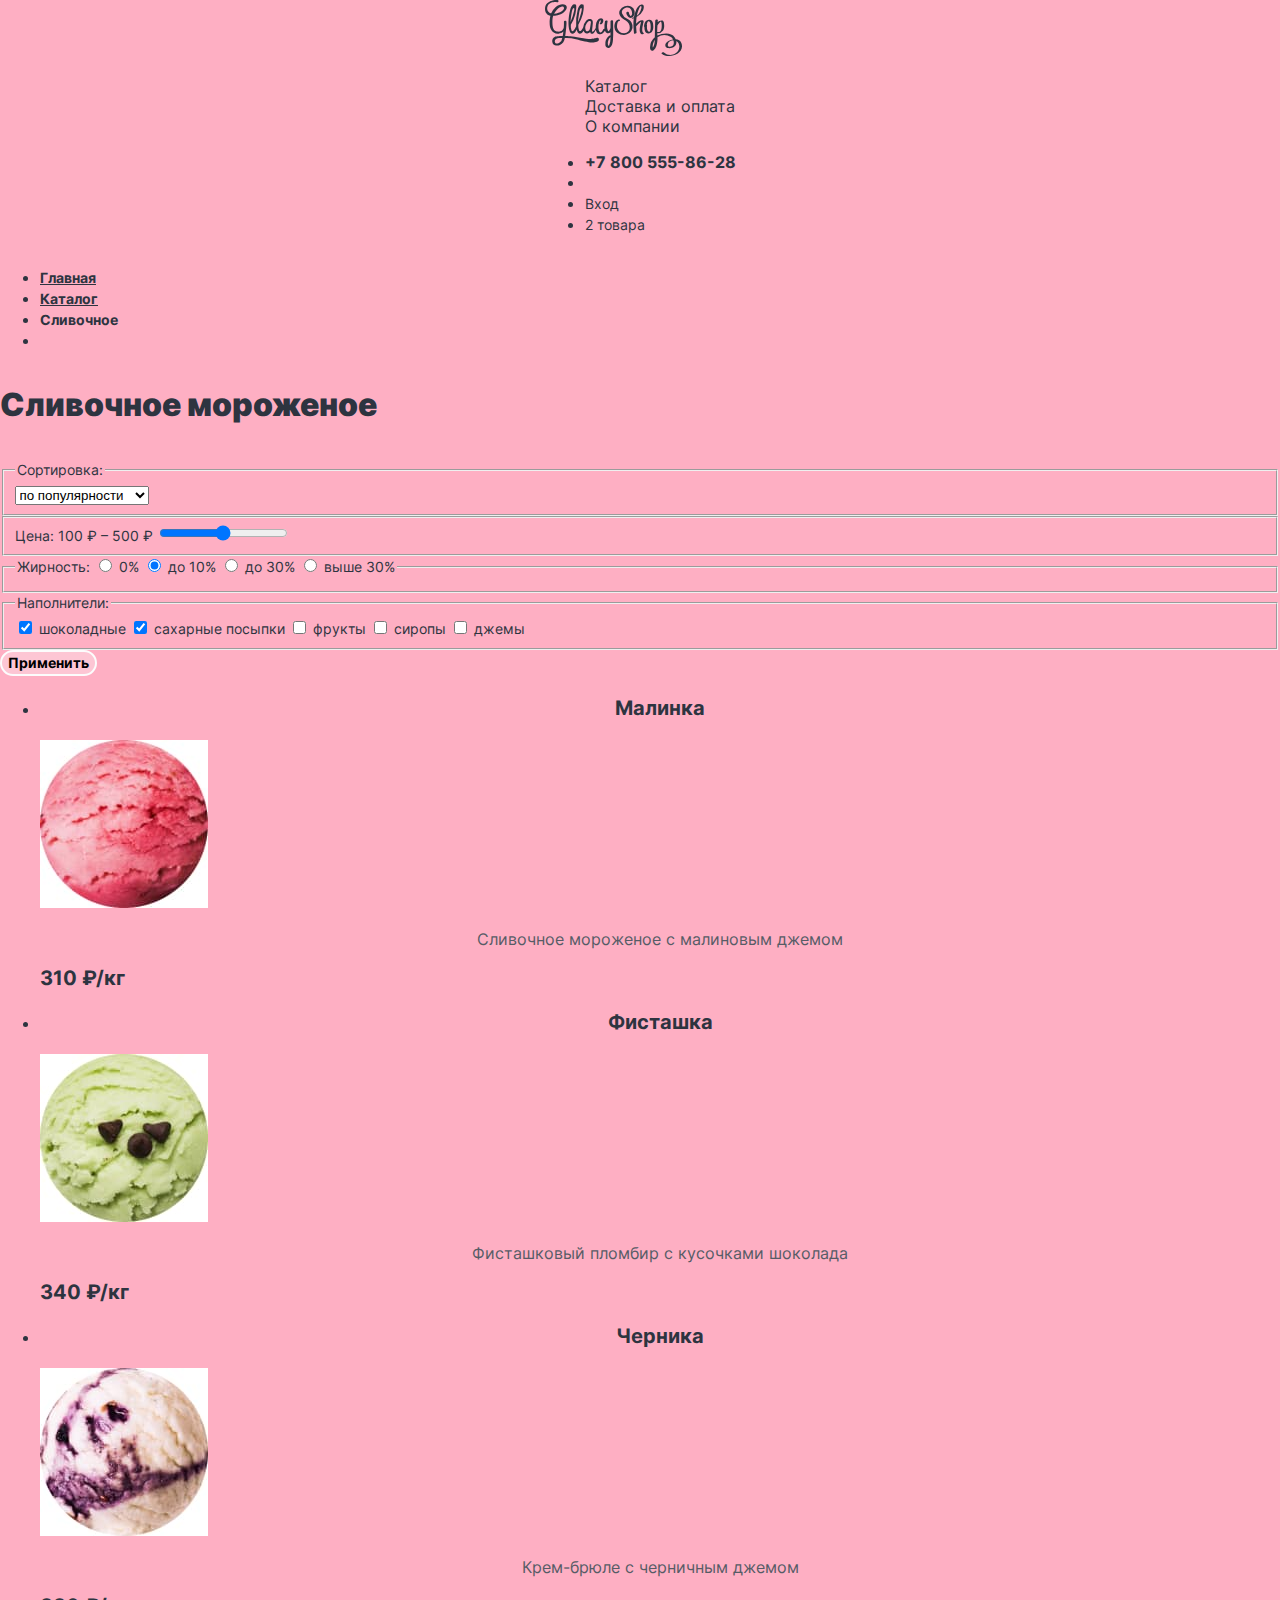
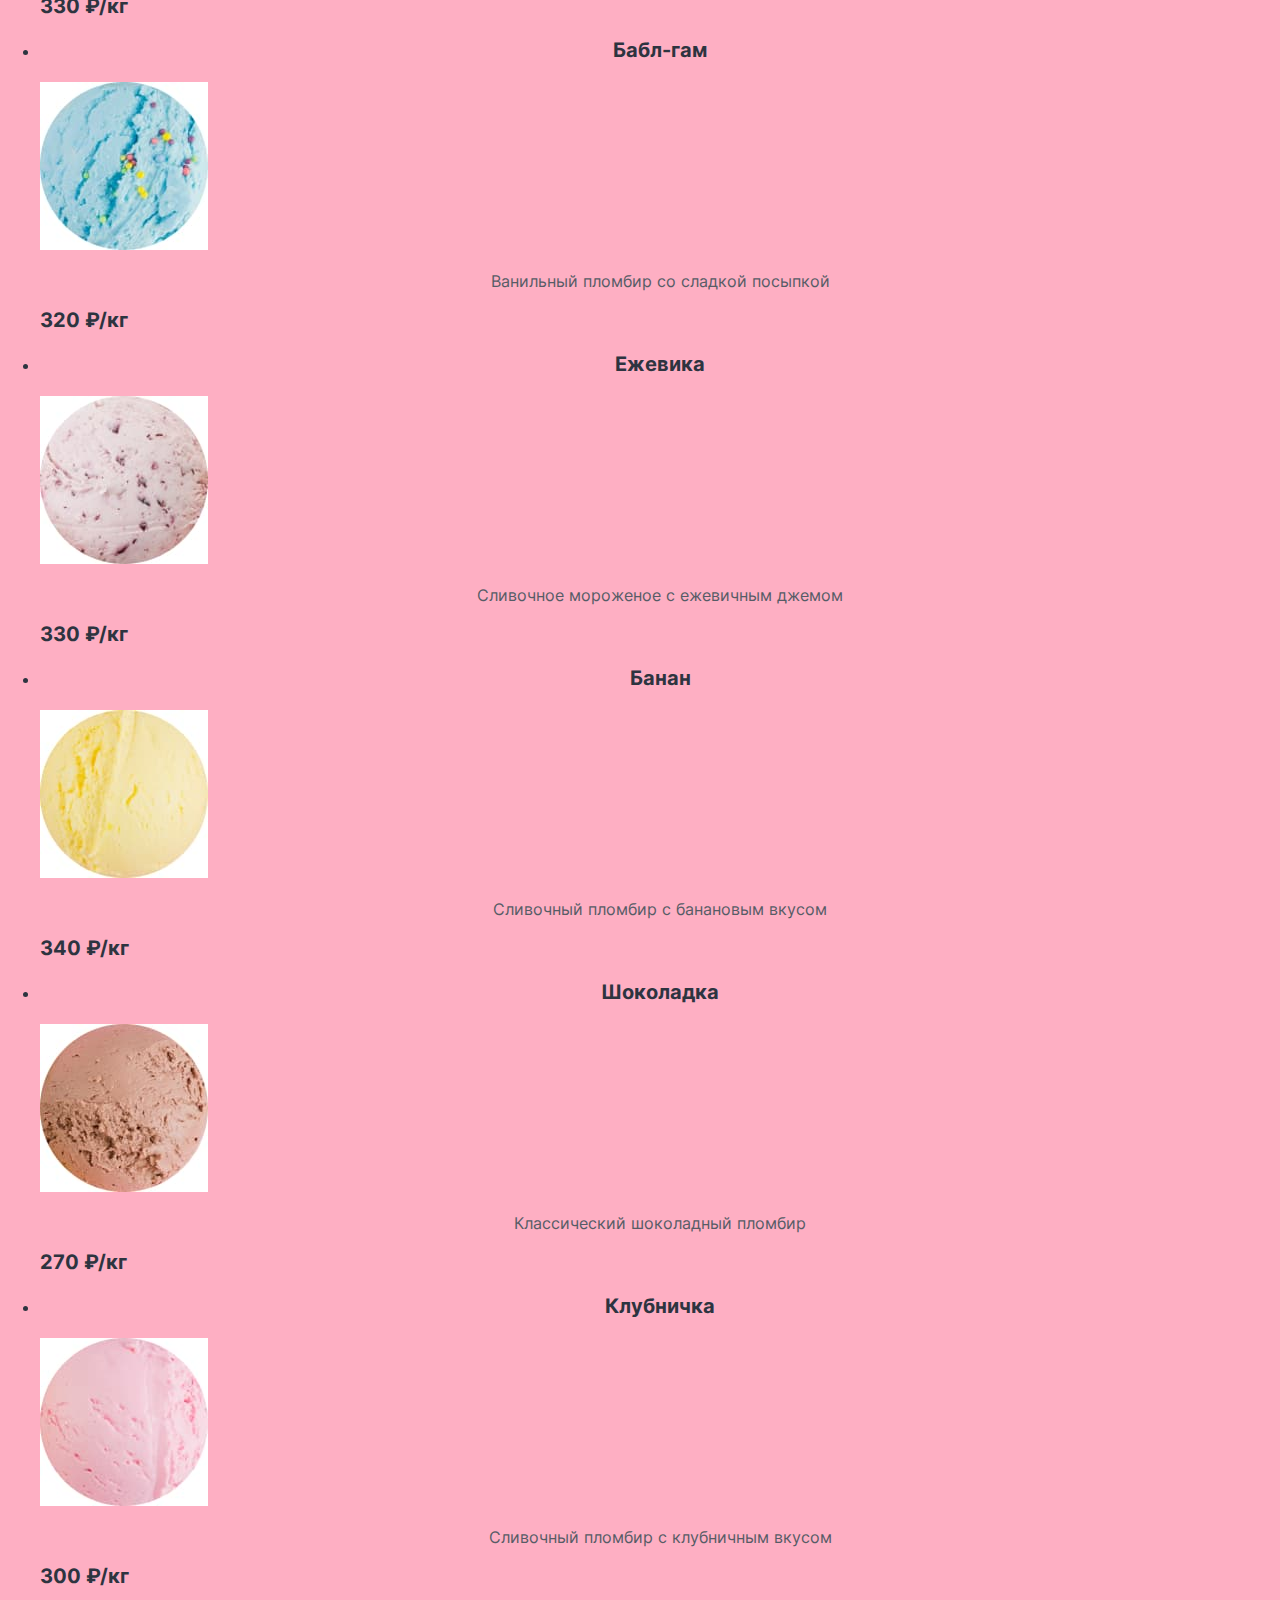
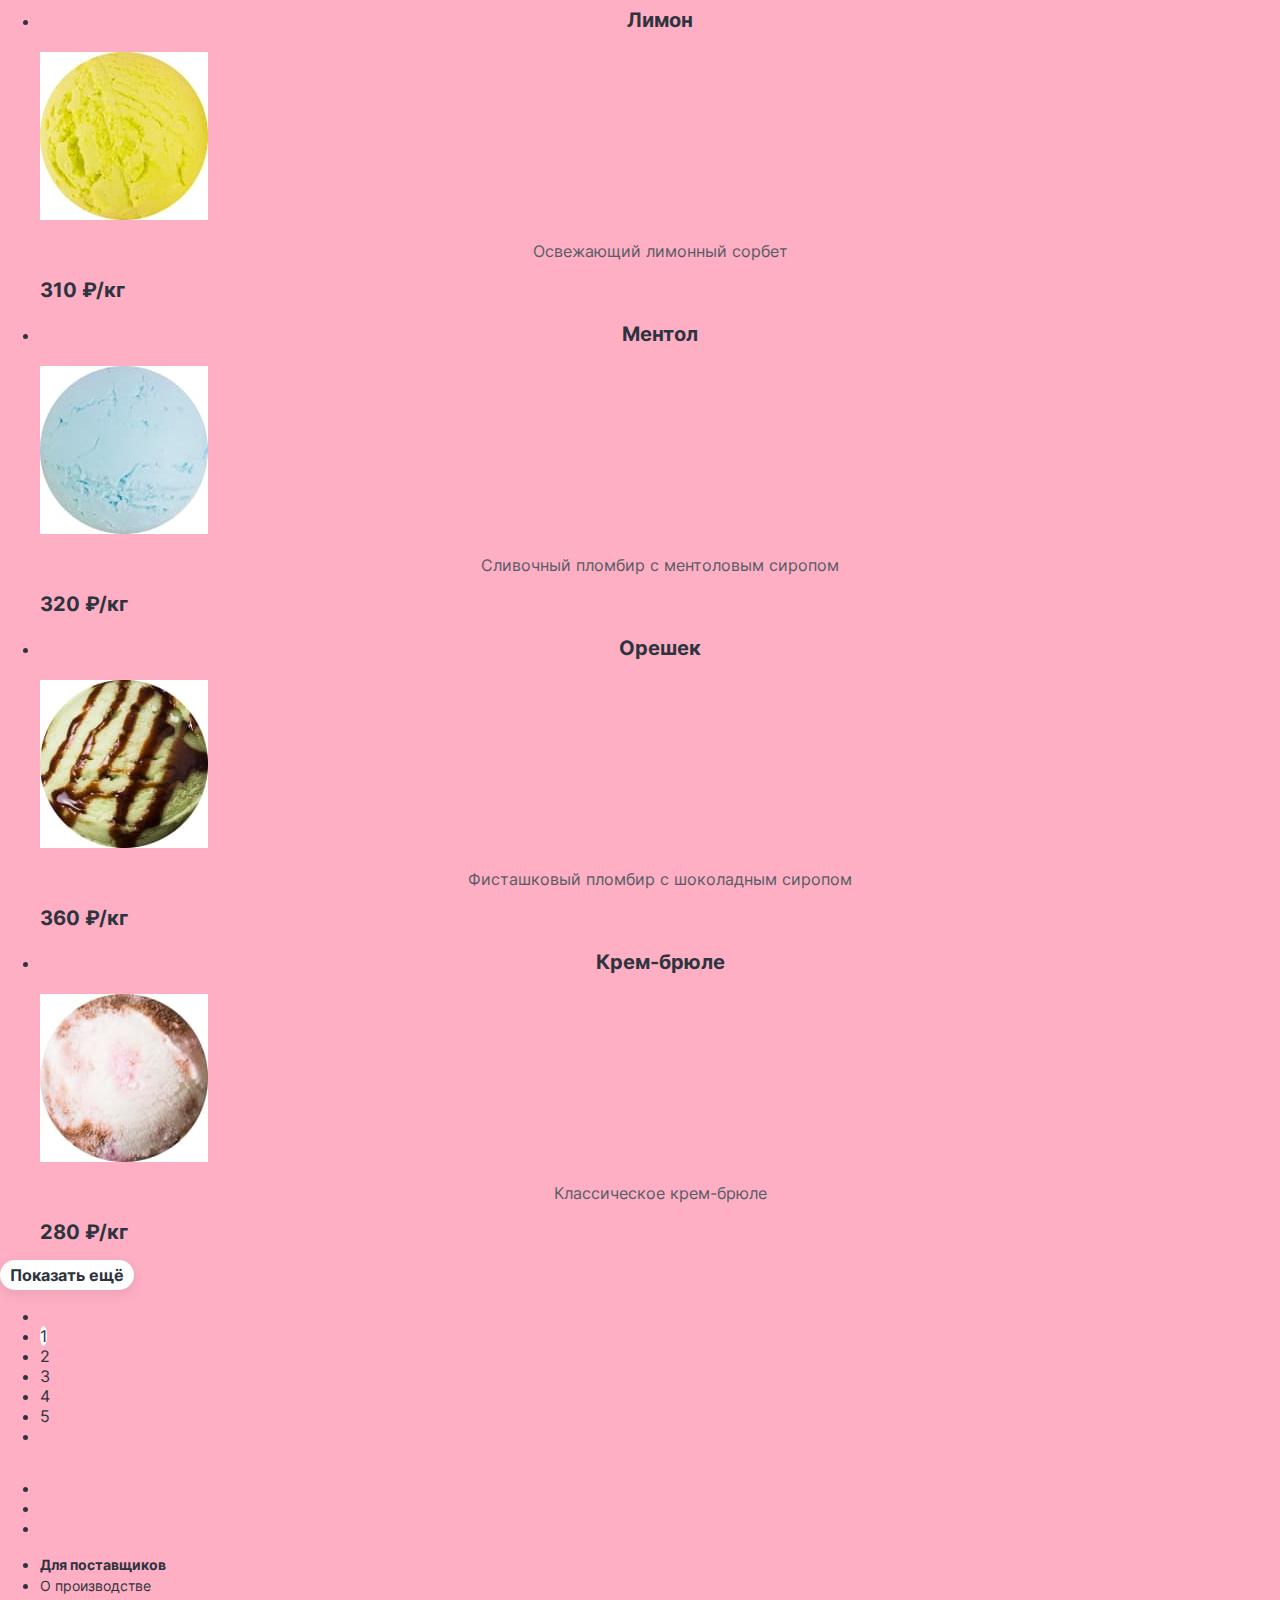
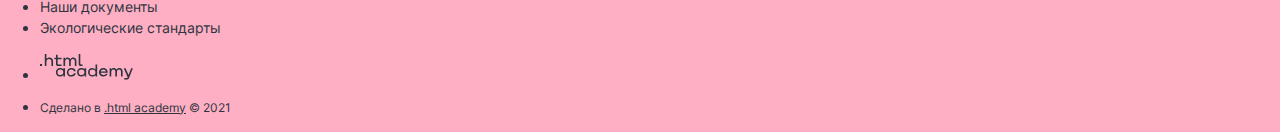
==== catalog.html @ 040df3b5 "Создаёт разметку" ====
<!DOCTYPE html>
<html lang="ru">
  <head>
    <meta charset="utf-8">
    <link rel="stylesheet" href="styles/style.css">
    <link rel="stylesheet" href="fonts/stylesheet.css">
    <title>HTML Academy: Gllacy Shop</title>
  </head>
  <body>
    <header class="main-header">
      <nav class="main-nav">
        <a class="main-nav-logo logo" href="https://htmlacademy.ru">
          <img class="main-nav-logo-img" src="/images/logo.svg" width="137" height="56" alt="Логотип магазина">
        </a>
        <ul class="main-nav-list">
          <li class="main-nav-item">
            <a class="main-nav-link" href="catalog.html">Каталог</a>
          </li>
          <li class="main-nav-item">
            <a class="main-nav-link" href="#">Доставка и оплата</a>
          </li>
          <li class="main-nav-item">
            <a class="main-nav-link" href="#">О компании</a>
          </li>
        </ul>
        <ul class="user-nav-list">
          <li class=user-nav-item>
            <address class="user-nav-contacts">
              <a class="phone" href="tel:+78005558628">+7 800 555-86-28</a>
            </address>
          </li>
          <li class="user-nav-item">
            <a class="user-nav-link" href="#">
              <span class="visually-hidden">Поиск</span>
            </a>
          </li>
          <li class="user-nav-item">
            <a class="user-nav-link" href="#">
              <span class="visually-hidden">Личный кабинет</span>
              Вход
            </a>
          </li>
          <li class="user-nav-item">
            <a class="user-nav-link" href="#">
              <span class="visually-hidden">Корзина</span>
              2 товара
            </a>
          </li>
        </ul>
      </nav>
    </header>
    <!--Главная страница каталога-->
    <main class="catalog-page">
      <h1 class="visually-hidden">Каталог магазина Gllacy Shop</h1>
      <!--Блок каталога с фильтром-->
      <section class="filter">
        <h2 class="visually-hidden">Фильтры.</h2>
        <!--Хлебные крошки-->
        <ul class="breadcrumbs">
          <li class="breadcrumbs-item">
            <a class="breadcrumbs-link" href="index.html">Главная</a>
          </li>
          <li class="breadcrumbs-item">
            <a class="breadcrumbs-link" href="#">Каталог</a>
          </li>
          <li class="breadcrumbs-item">
            <a class="breadcrumbs-link">Сливочное</a>
          </li>
          <li class="breadcrumbs-item">
            <a class="breadcrumbs-link visually-hidden">Малинка</a>
          </li>
        </ul>
        <h3 class="breadcrumbs-title">Сливочное мороженое</h3>
        <!--Фильтр-->
        <form class="catalog-filter" action="https://echo.htmlacademy.ru/" method="get">
          <fieldset class="select-sorting-group">
            <legend class="select-sorting-subtitle">Сортировка:</legend>
            <select class="select-sorting" aria-label="Сортировка">
              <option value="popular" selected>по популярности</option>
              <option value="cheap">сначала дешёвые</option>
              <option value="expensive">сначала дорогие</option>
            </select>
          </fieldset>
          <fieldset class="sorting-price-group">
            <label class="price-subtitle">Цена: 100 ₽ – 500 ₽
              <input class="price-field" type="range" id="sorting-price" name="sorting-price" min="0" max="1000" step="100" value="500">
            </label>
          </fieldset>
          <fieldset class="sorting-radio-group">
            <legend class="sorting-radio-subtitle">Жирность:
              <label class="sorting-radio-value">
                <input class="sorting-radio-field" type="radio" value="0%">
                0%
              </label>
              <label class="sorting-radio-value">
                <input class="sorting-radio-field" type="radio" value="до 10%" checked>
                до 10%
              </label>
              <label class="sorting-radio-value">
                <input class="sorting-radio-field" type="radio" value="до 30%">
                до 30%
              </label>
              <label class="sorting-radio-value">
                <input class="sorting-radio-field" type="radio" value="выше 30%">
                выше 30%
              </label>
            </legend>
          </fieldset>
          <fieldset class="sorting-filler-group">
            <legend class="sorting-filler-subtitle">Наполнители:</legend>
              <label class="sorting-filler-value">
                <input class="sorting-filler-field" type="checkbox" name="chokolate" checked>
                шоколадные
              </label>
              <label class="sorting-filler-value">
                <input class="sorting-filler-field" type="checkbox" name="sugar-sprinkles" checked>
                сахарные посыпки
              </label>
              <label class="sorting-filler-value">
                <input class="sorting-filler-field" type="checkbox" name="fruit">
                фрукты
              </label>
              <label class="sorting-filler-value">
                <input class="sorting-filler-field" type="checkbox" name="syrups">
                сиропы
              </label>
              <label class="sorting-filler-value">
                <input class="sorting-filler-field" type="checkbox" name="jams">
                джемы
              </label>
          </fieldset>
          <button class="sorting-button" type="submit">Применить</button>
        </form>
      </section>
      <!--Каталог товаров-->
      <section class="catalog-product">
        <h2 class="visually-hidden">Каталог.</h2>
        <ul class="catalog-product-list">
          <li class="catalog-item">
            <h3 class="catalog-item-caption">Малинка</h3>
            <img class="catalog-item-img" src="/images/rasberry-ball.jpg" width="168" height="168" alt="Сливочное мороженое с малиновым джемом.">
            <p class="catalog-item-text">Сливочное мороженое с малиновым джемом</p>
            <strong class="catalog-item-price">310 ₽/кг</strong>
            <a class="basket visually-hidden" href="#">Корзина.</a>
          </li>
          <li class="catalog-item">
            <h3 class="catalog-item-caption">Фисташка</h3>
            <img class="catalog-item-img" src="/images/pistachio-ball.jpg" width="168" height="168" alt="Фисташковый пломбир с кусочками шоколада.">
            <p class="catalog-item-text">Фисташковый пломбир с кусочками шоколада</p>
            <strong class="catalog-item-price">340 ₽/кг</strong>
            <a class="basket visually-hidden" href="#">Корзина.</a>
          </li>
          <li class="catalog-item">
            <h3 class="catalog-item-caption">Черника</h3>
            <img class="catalog-item-img" src="/images/blueberry-ball.jpg" width="168" height="168" alt="Крем-брюле с черничным джемом.">
             <p class="catalog-item-text">Крем-брюле с черничным джемом</p>
            <strong class="catalog-item-price">330 ₽/кг</strong>
             <a class="basket visually-hidden" href="#">Корзина.</a>
          </li>
          <li class="catalog-item">
            <h3 class="catalog-item-caption">Бабл-гам</h3>
            <img class="catalog-item-img" src="/images/bubble-ball.jpg" width="168" height="168" alt="Ванильный пломбир со сладкой посыпкой.">
            <p class="catalog-item-text">Ванильный пломбир со сладкой посыпкой</p>
            <strong class="catalog-item-price">320 ₽/кг</strong>
            <a class="basket visually-hidden" href="#">Корзина.</a>
          </li>
          <li class="catalog-item">
            <h3 class="catalog-item-caption">Ежевика</h3>
            <img class="catalog-item-img" src="/images/blackberry-ball.jpg" width="168" height="168" alt="Сливочное мороженое с ежевичным джемом.">
            <p class="catalog-item-text">Сливочное мороженое с ежевичным джемом</p>
            <strong class="catalog-item-price">330 ₽/кг</strong>
            <a class="basket visually-hidden" href="#">Корзина.</a>
          </li>
           <li class="catalog-item">
            <h3 class="catalog-item-caption">Банан</h3>
            <img class="catalog-item-img" src="/images/banana-ball.jpg" width="168" height="168" alt="Сливочный пломбир с банановым вкусом.">
            <p class="catalog-item-text">Сливочный пломбир с банановым вкусом</p>
            <strong class="catalog-item-price">340 ₽/кг</strong>
            <a class="basket visually-hidden" href="#">Корзина.</a>
          </li>
          <li class="catalog-item">
            <h3 class="catalog-item-caption">Шоколадка</h3>
            <img class="catalog-item-img" src="/images/chokolate-ball.jpg" width="168" height="168" alt="Классический шоколадный пломбир.">
            <p class="catalog-item-text">Классический шоколадный пломбир</p>
            <strong class="catalog-item-price">270 ₽/кг</strong>
            <a class="basket visually-hidden" href="#">Корзина.</a>
          </li>
          <li class="catalog-item">
            <h3 class="catalog-item-caption">Клубничка</h3>
            <img class="catalog-item-img" src="/images/strawberry-ball.jpg" width="168" height="168" alt="Сливочный пломбир с клубничным вкусом.">
            <p class="catalog-item-text">Сливочный пломбир с клубничным вкусом</p>
            <strong class="catalog-item-price">300 ₽/кг</strong>
            <a class="basket visually-hidden" href="#">Корзина.</a>
          </li>
           <li class="catalog-item">
             <h3 class="catalog-item-caption">Лимон</h3>
             <img class="catalog-item-img" src="/images/lemon-ball.jpg" width="168" height="168" alt="Освежающий лимонный сорбет.">
             <p class="catalog-item-text">Освежающий лимонный сорбет</p>
             <strong class="catalog-item-price">310 ₽/кг</strong>
             <a class="basket visually-hidden" href="#">Корзина.</a>
           </li>
           <li class="catalog-item">
             <h3 class="catalog-item-caption">Ментол</h3>
            <img class="catalog-item-img" src="/images/menthol-ball.jpg" width="168" height="168" alt="Сливочный пломбир с ментоловым сиропом.">
            <p class="catalog-item-text">Сливочный пломбир с ментоловым сиропом</p>
            <strong class="catalog-item-price">320 ₽/кг</strong>
            <a class="basket visually-hidden" href="#">Корзина.</a>
          </li>
          <li class="catalog-item">
            <h3 class="catalog-item-caption">Орешек</h3>
            <img class="catalog-item-img" src="/images/nut-ball.jpg" width="168" height="168" alt="Фисташковый пломбир с шоколадным сиропом.">
             <p class="catalog-item-text">Фисташковый пломбир с шоколадным сиропом</p>
            <strong class="catalog-item-price">360 ₽/кг</strong>
            <a class="basket visually-hidden" href="#">Корзина.</a>
          </li>
          <li class="catalog-item">
            <h3 class="catalog-item-caption">Крем-брюле</h3>
            <img class="catalog-item-img" src="/images/creme-brulle-ball.jpg" width="168" height="168" alt="Классическое крем-брюле .">
            <p class="catalog-item-text">Классическое крем-брюле </p>
            <strong class="catalog-item-price">280 ₽/кг</strong>
            <a class="basket visually-hidden" href="#">Корзина.</a>
          </li>
        </ul>
      </section>
      <div class="pagination">
        <button class="pagination-show-more" type="button">Показать ещё</button>
        <ul class="pagination-list">
          <li class="pagination-item">
            <a class="pagination-link pagination-link-back visually-hidden" href="#">Назад</a>
          </li>
          <li class="pagination-item">
            <a class="pagination-link pagination-link-active" href="#">1</a>
          </li>
          <li class="pagination-item">
            <a class="pagination-link" href="#">2</a>
          </li>
          <li class="pagination-item">
            <a class="pagination-link" href="#">3</a>
          </li>
          <li class="pagination-item">
            <a class="pagination-link" href="#">4</a>
          </li>
          <li class="pagination-item">
            <a class="pagination-link" href="#">5</a>
          </li>
          <li class="pagination-item">
          <a class="pagination-link pagination-link-along visually-hidden" href="#">Назад</a>
          </li>
        </ul>
      </div>
    </main>
    <!--Подвал-->
    <footer class="page-footer">
      <ul class="social-list">
        <li class="socials-item">
          <a class="socials-link socials-link-vk" href="https://vk.com/htmlacademy">
            <span class="visually-hidden">VK.</span>
          </a>
        </li>
        <li class="socials-item">
          <a class="socials-link socials-link-facebook" href="https://www.facebook.com/htmlacademy">
            <span class="visually-hidden">Facebook.</span>
          </a>
        </li>
        <li class="socials-item">
          <a class="socials-link socials-link-insta" href="https://wwww.instagram.com/htmlacademy">
            <span class="visually-hidden">Instagram.</span>
          </a>
        </li>
      </ul>
      <ul class="footer-menu-list">
        <li class="footer-menu-item">
          <a class="footer-menu-link" href="#"><strong class="footer-menu-strong">Для поставщиков</strong></a>
        </li>
        <li class="footer-menu-item">
          <a class="footer-menu-link" href="#">О производстве</a>
        </li>
        <li class="footer-menu-item">
          <a class="footer-menu-link" href="#">Наши документы</a>
        </li>
        <li class="footer-menu-item">
          <a class="footer-menu-link" href="#">Экологические стандарты</a>
        </li>
      </ul>
      <ul class="footer-copyright-list">
        <li class="footer-copyright-item">
          <a class="footer-copyright-link" href="https://htmlacademy.ru">
            <img class="footer-copyright-img" src="/images/logo_htmlacademy.svg" width="93" height="26" alt="Логотип htmlacademy.">
          </a>
        </li>
        <li class="footer-copyright-item">
          <p class="footer-copyright-text">Сделано в <a class="footer-copyright-link" href="https://htmlacademy.ru">.html academy</a> © 2021</p>
        </li>
      </ul>
    </footer>
  </body>
---- styles/style.css ----
@font-face {
  font-family: 'Inter';
  src: url('Inter-ExtraBold.woff2') format('woff2'),
      url('Inter-ExtraBold.woff') format('woff');
  font-weight: bold;
  font-style: normal;
  font-display: swap;
}

@font-face {
  font-family: 'Inter';
  src: url('Inter-SemiBold.woff2') format('woff2'),
      url('Inter-SemiBold.woff') format('woff');
  font-weight: 600;
  font-style: normal;
  font-display: swap;
}

@font-face {
  font-family: 'Inter';
  src: url('Inter-Regular.woff2') format('woff2'),
      url('Inter-Regular.woff') format('woff');
  font-weight: normal;
  font-style: normal;
  font-display: swap;
}

@font-face {
  font-family: 'Inter';
  src: url('Inter-Black.woff2') format('woff2'),
      url('Inter-Black.woff') format('woff');
  font-weight: 900;
  font-style: normal;
  font-display: swap;
}

@font-face {
  font-family: 'Inter';
  src: url('Inter-Medium.woff2') format('woff2'),
      url('Inter-Medium.woff') format('woff');
  font-weight: 500;
  font-style: normal;
  font-display: swap;
}

@font-face {
  font-family: 'Inter';
  src: url('Inter-Light.woff2') format('woff2'),
      url('Inter-Light.woff') format('woff');
  font-weight: 300;
  font-style: normal;
  font-display: swap;
}

@font-face {
  font-family: 'Inter';
  src: url('Inter-Thin.woff2') format('woff2'),
      url('Inter-Thin.woff') format('woff');
  font-weight: 100;
  font-style: normal;
  font-display: swap;
}

@font-face {
  font-family: 'Inter';
  src: url('Inter-ExtraLight.woff2') format('woff2'),
      url('Inter-ExtraLight.woff') format('woff');
  font-weight: 200;
  font-style: normal;
  font-display: swap;
}

@font-face {
  font-family: 'Inter';
  src: url('Inter-Bold.woff2') format('woff2'),
      url('Inter-Bold.woff') format('woff');
  font-weight: bold;
  font-style: normal;
  font-display: swap;
}

:root {
  --color-extra-dark: #2d3440;
  --color-dark: #565c66;
  --color-neutral: #b9b9b9;
  --color-light: #e7e7e7;
  --color-extra-light: #fcfcfc;
  --color-white: #ffffff;
  --color-extra-bright: #ff2f64;
  --color-bright: #ff4a78;
  --color-neutral-bright: #ff7799;
  --color-light-bright: #feafc3;
  --color-extra-light-bright: #ffcbd8;
  --color-blue: #69a9ff;
  --color-yellow: #fcc850;
  --color-error: #ea5454;
  --color-warning: #fd912e;
  --color-success: #00e484;
  --color-border: rgba(255, 47, 100, 0.3);
  --color-border-light: rgba(252, 252, 252, 0.4);
  --color-background-color: rgba(252, 252, 252, 0.3);
  --color-shadow: rgba(45, 52, 64, 0.1);
}

html {
  height: 100%;
}

.visually-hidden {
  position: absolute;
  clip: rect(0, 0, 0, 0);
  margin: -1px;
  padding: 0;
  border: 0;
  height: 1px;
  width: 1px;
  overflow: hidden;
}

body {
  margin: 0;
  display: flex;
  flex-direction: column;
  min-height: 100%;
  font-family: "Inter", sans-serif;
  font-style: normal;
  font-weight: 400;
  font-size: 16px;
  line-height: 20px;
  color: var(--color-extra-dark);
  background-color: var(--color-light-bright);
}

/* Шапка */

.main-header {
  margin: 0 auto;
}

.main-nav-list {
  list-style-type: none;
}

.main-nav-link {
  font-size: 16px;
  font-weight: 400;
  line-height: 20px;
  color: var(--color-extra-dark);
  text-decoration: none;
}

.phone {
  font-size: 16px;
  font-weight: 700;
  line-height: 20px;
  color: var(--color-extra-dark);
  text-decoration: none;
  font-style: normal;
}

.user-nav-link {
  font-size: 14px;
  font-weight: 400;
  line-height: 20px;
  color: var(--color-extra-dark);
  text-decoration: none;
}

/* Промо */

.promo-list {
  list-style-type: none;
}

.promo-caption {
  font-size: 36px;
  font-weight: 900;
  line-height: 46px;
}

.promo-text {
  font-size: 18px;
  font-weight: 400;
  line-height: 24px;
}

.promo-link {
  font-size: 16px;
  font-weight: 700;
  line-height: 20px;
  color: var(--color-extra-dark);
  text-decoration: none;
  background-color: var(--color-white);
  border: 4px solid var(--color-border-light);
  border-radius: 26px;
  box-shadow: 0px 4px 12px var(--color-shadow);
}

/* Пагинация */

/* ССылки на соц.сети */

/* Баннеры */

.banner-title {
  font-size: 32px;
  font-weight: 900;
  line-height: 46px;
}

.banner-card-caption {
  font-size: 24px;
  font-weight: 700;
  line-height: 30px;
}

.banner-card-text {
  font-size: 16px;
  font-weight: 400;
  line-height: 22px;
}

.banner-card-link {
  font-size: 16px;
  font-weight: 700;
  line-height: 20px;
  background-color: var(--color-extra-light);
}

.btn {
  border: 4px solid var(--color-border-light);
  border-radius: 26px;
  box-shadow: 0px 4px 12px var(--color-shadow);
}

/* Популярные товары */

.popular-title {
  font-size: 32px;
  font-weight: 900;
  line-height: 46px;
}

.popular-item-caption {
  font-size: 20px;
  font-weight: 700;
  line-height: 24px;
}

.popular-item-text {
  font-size: 16px;
  font-weight: 400;
  line-height: 22px;
  color: var(--color-dark);
}

.popular-item-price {
  font-size: 20px;
  font-weight: 700;
  line-height: 24px;
}

/* Преимущества */

.advantages-title {
  font-size: 32px;
  font-weight: 900;
  line-height: 46px;
}

.advantages-text {
  font-size: 16px;
  font-weight: 400;
  line-height: 22px;
  color: var(--color-dark);
}

/* Блог */

.blog-link {
  text-decoration: none;
  color: var(--color-extra-dark);
}

.blog-title {
  font-size: 24px;
  font-weight: 700;
  line-height: 30px;
  text-decoration: none;
}

.blog-text {
  font-size: 16px;
  font-weight: 400;
  line-height: 20px;
  color: var(--color-dark);
}

/* Подписка */

.subscription-text {
  font-size: 16px;
  font-weight: 400;
  line-height: 22px;
  color: var(--color-dark);
}

.subscription-field {
  font-family: "Inter", sans-serif;
  font-size: 16px;
  font-weight: 400;
  line-height: 20px;
  color: var(--color-neutral);
}

.subscription-field::placeholder {
  font-family: "Inter", sans-serif;
  font-size: 16px;
  font-weight: 400;
  line-height: 20px;
  color: var(--color-neutral);
}

.subscription-button {
  font-family: "Inter", sans-serif;
  font-size: 16px;
  font-weight: 700;
  line-height: 20px;
  text-align: center;
  color: var(--color-extra-light);
  background-color: var(--color-extra-bright);
  border: 4px solid var(--color-border);
  box-shadow: 0px 4px 12px var(--color-shadow);
  border-radius: 26px;
}

/* Доставка */

.delivery-tytle {
  font-size: 32px;
  font-weight: 900;
  line-height: 46px;
  color: var(--color-extra-dark);
}

.delivery-text {
  font-size: 16px;
  font-weight: 400;
  line-height: 22px;
  color: var(--color-dark);
}

.delivery-form-text {
  font-size: 16px;
  font-weight: 400;
  line-height: 22px;
  color: var(--color-dark);
}

.delivery-form-date,
.delivery-form-phone,
.delivery-form-adress {
  font-size: 16px;
  font-weight: 700;
  line-height: 20px;
  color: var(--color-extra-dark);
}

.delivery-date-field,
.delivery-phone-field,
.delivery-adress-field {
  font-family: "Inter",sans-serif;
  font-size: 16px;
  font-weight: 400;
  line-height: 20px;
  font-style: normal;
  color: var(--color-neutral);
}

/* Контакты */

.contact-adress {
  font-size: 16px;
  font-weight: 400;
  line-height: 22px;
  color: var(--color-dark);
}

.contact-adress-link {
  font-size: 20px;
  font-weight: 700;
  line-height: 24px;
  color: var(--color-extra-dark);
  text-decoration: none;
}

.contact-phone {
  font-size: 16px;
  font-weight: 400;
  line-height: 22px;
  color: var(--color-dark);
}

.contact-phone-link {
  font-family: "Inter", sans-serif;
  font-size: 20px;
  font-weight: 700;
  line-height: 24px;
  color: var(--color-extra-dark);
  font-style: normal;
  text-decoration: none;
}

.contact-time {
  font-size: 14px;
  font-weight: 400;
  line-height: 20px;
  color: var(--color-dark);
}

.feedback-butoon {
  font-family: "Inter", sans-serif;
  font-size: 16px;
  font-weight: 700;
  line-height: 20px;
  text-align: center;
  text-decoration: none;
  color: var(--color-extra-light);
  background-color: var(--color-extra-bright);
  border: 4px solid var(--color-border);
  border-radius: 26px;
  box-shadow: 0px 4px 12px var(--color-shadow);
}

/* Футер */

.footer-menu-strong {
  font-size: 14px;
  font-weight: 700;
  line-height: 20px;
  color: var(--color-extra-dark);
}

.footer-menu-link {
  font-size: 14px;
  font-weight: 400;
  line-height: 20px;
  text-decoration: none;
  color: var(--color-extra-dark);
}

.footer-copyright-text {
  font-size: 12px;
  font-weight: 400;
  line-height: 16px;
  color: var(--color-extra-dark);
}

.footer-copyright-link {
  color: var(--color-extra-dark);
}


/* Каталог */

.breadcrumbs-link {
  font-size: 14px;
  font-weight: 700;
  line-height: 20px;
  color: var(--color-extra-dark);
}

.breadcrumbs-title {
  font-size: 32px;
  font-weight: 900;
  line-height: 46px;
  color: var(--color-extra-dark);
}

.catalog-filter {
  font-family: "Inter", sans-serif;
  font-size: 14px;
  font-weight: 400;
  line-height: 20px;
  color: var(--color-extra-dark);
}

.sorting-button {
  font-family: "Inter", sans-serif;
  font-size: 14px;
  font-weight: 700;
  line-height: 20px;
  background-color: var(--color-background-color);
  border: 2px solid var(--color-extra-light);
  border-radius: 20px;
}

.catalog-item-caption {
  font-size: 20px;
  font-weight: 700;
  line-height: 24px;
  text-align: center;
  color: var(--color-extra-dark);
}

.catalog-item-text {
  font-size: 16px;
  line-height: 22px;
  text-align: center;
  color: var(--color-dark);
}

.catalog-item-price {
  font-size: 20px;
  font-weight: 700;
  line-height: 24px;
  color: var(--color-extra-dark);
}

.pagination-show-more {
  font-family: "Inter", sans-serif;
  font-size: 16px;
  font-weight: 700;
  line-height: 20px;
  color: var(--color-extra-dark);
  text-align: center;
  background-color: var(--color-white);
  border: 4px solid var(--color-border-light);
  border-radius: 26px;
  box-shadow: 0px 4px 12px var(--color-shadow);
}

.pagination-link {
  font-size: 16px;
  font-weight: 400;
  line-height: 20px;
  color: var(--color-extra-dark);
  text-decoration: none;
}

.pagination-link-active {
  background-color: var(--color-white);
  border-radius: 50%;
}
---- fonts/stylesheet.css ----
@font-face {
    font-family: 'Inter';
    src: url('Inter-ExtraBold.woff2') format('woff2'),
        url('Inter-ExtraBold.woff') format('woff');
    font-weight: bold;
    font-style: normal;
    font-display: swap;
}

@font-face {
    font-family: 'Inter';
    src: url('Inter-SemiBold.woff2') format('woff2'),
        url('Inter-SemiBold.woff') format('woff');
    font-weight: 600;
    font-style: normal;
    font-display: swap;
}

@font-face {
    font-family: 'Inter';
    src: url('Inter-Regular.woff2') format('woff2'),
        url('Inter-Regular.woff') format('woff');
    font-weight: normal;
    font-style: normal;
    font-display: swap;
}

@font-face {
    font-family: 'Inter';
    src: url('Inter-Black.woff2') format('woff2'),
        url('Inter-Black.woff') format('woff');
    font-weight: 900;
    font-style: normal;
    font-display: swap;
}

@font-face {
    font-family: 'Inter';
    src: url('Inter-Medium.woff2') format('woff2'),
        url('Inter-Medium.woff') format('woff');
    font-weight: 500;
    font-style: normal;
    font-display: swap;
}

@font-face {
    font-family: 'Inter';
    src: url('Inter-Light.woff2') format('woff2'),
        url('Inter-Light.woff') format('woff');
    font-weight: 300;
    font-style: normal;
    font-display: swap;
}

@font-face {
    font-family: 'Inter';
    src: url('Inter-Thin.woff2') format('woff2'),
        url('Inter-Thin.woff') format('woff');
    font-weight: 100;
    font-style: normal;
    font-display: swap;
}

@font-face {
    font-family: 'Inter';
    src: url('Inter-ExtraLight.woff2') format('woff2'),
        url('Inter-ExtraLight.woff') format('woff');
    font-weight: 200;
    font-style: normal;
    font-display: swap;
}

@font-face {
    font-family: 'Inter';
    src: url('Inter-Bold.woff2') format('woff2'),
        url('Inter-Bold.woff') format('woff');
    font-weight: bold;
    font-style: normal;
    font-display: swap;
}
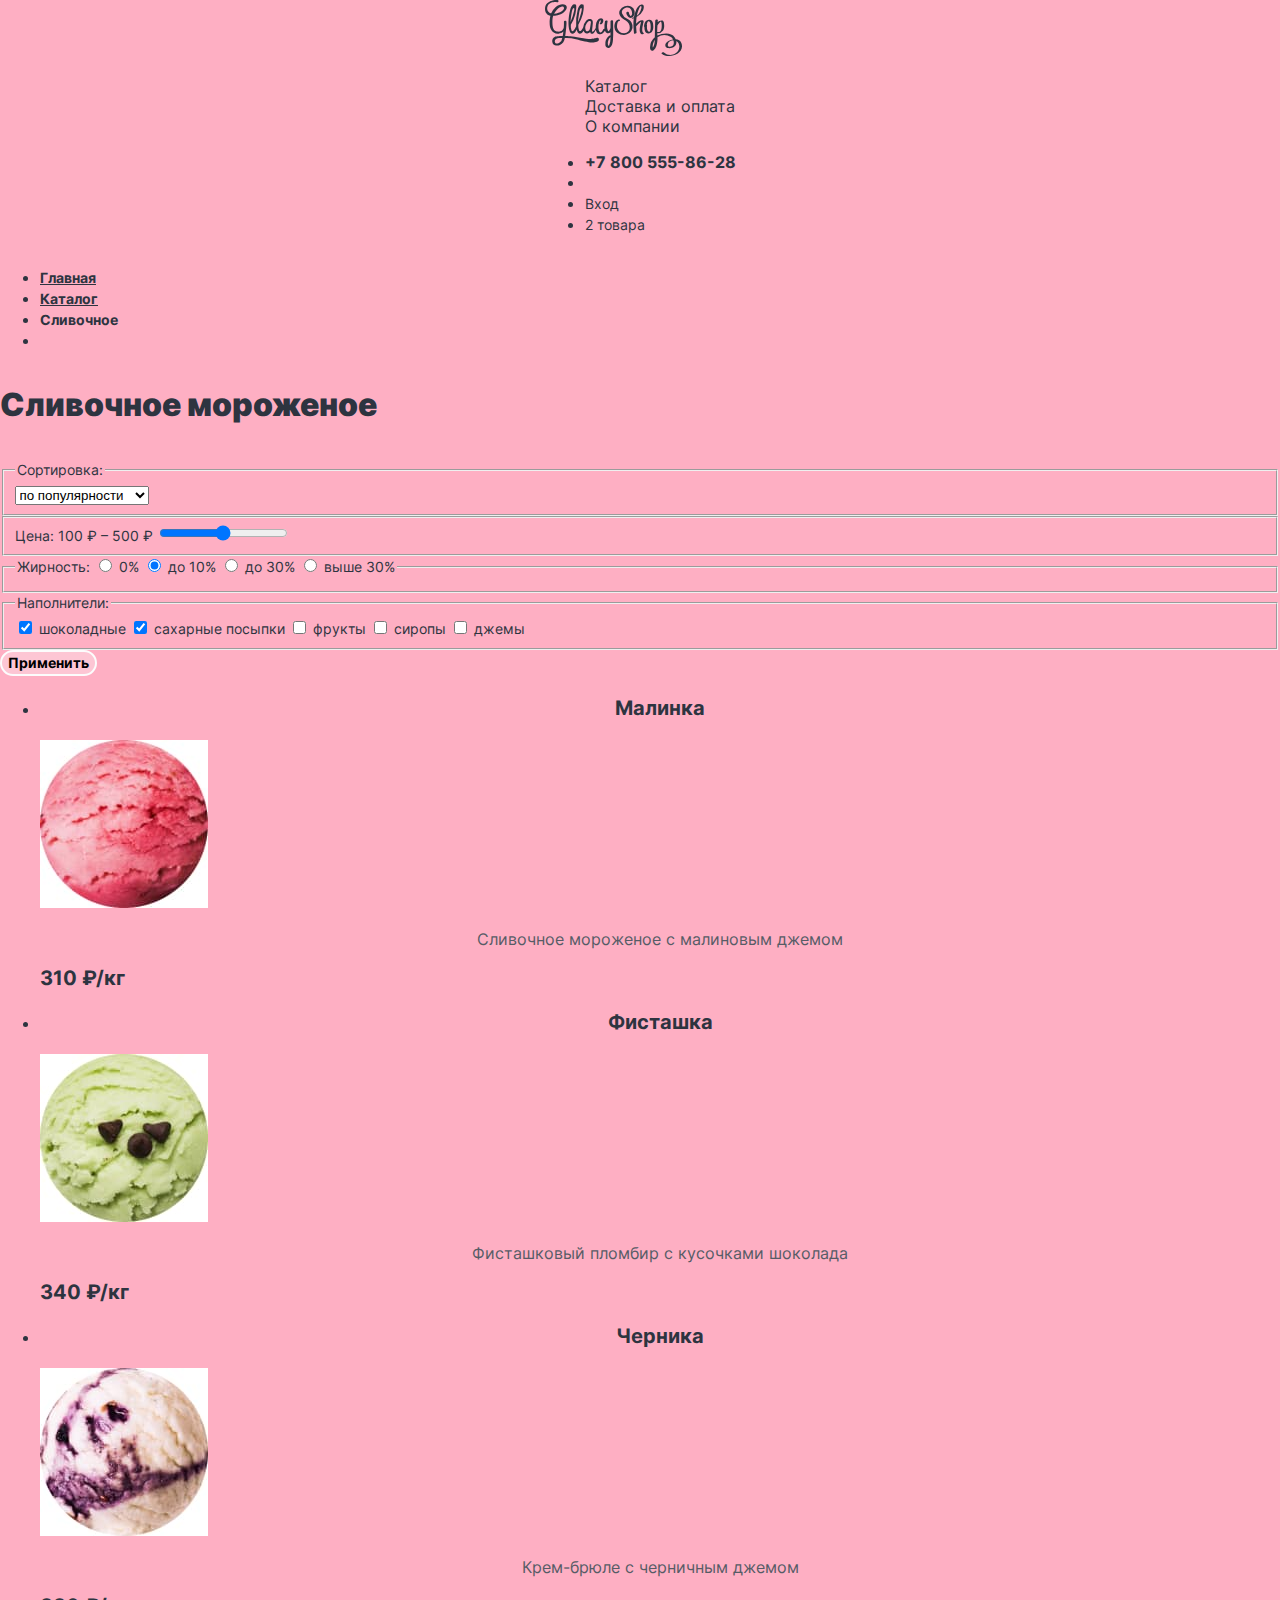
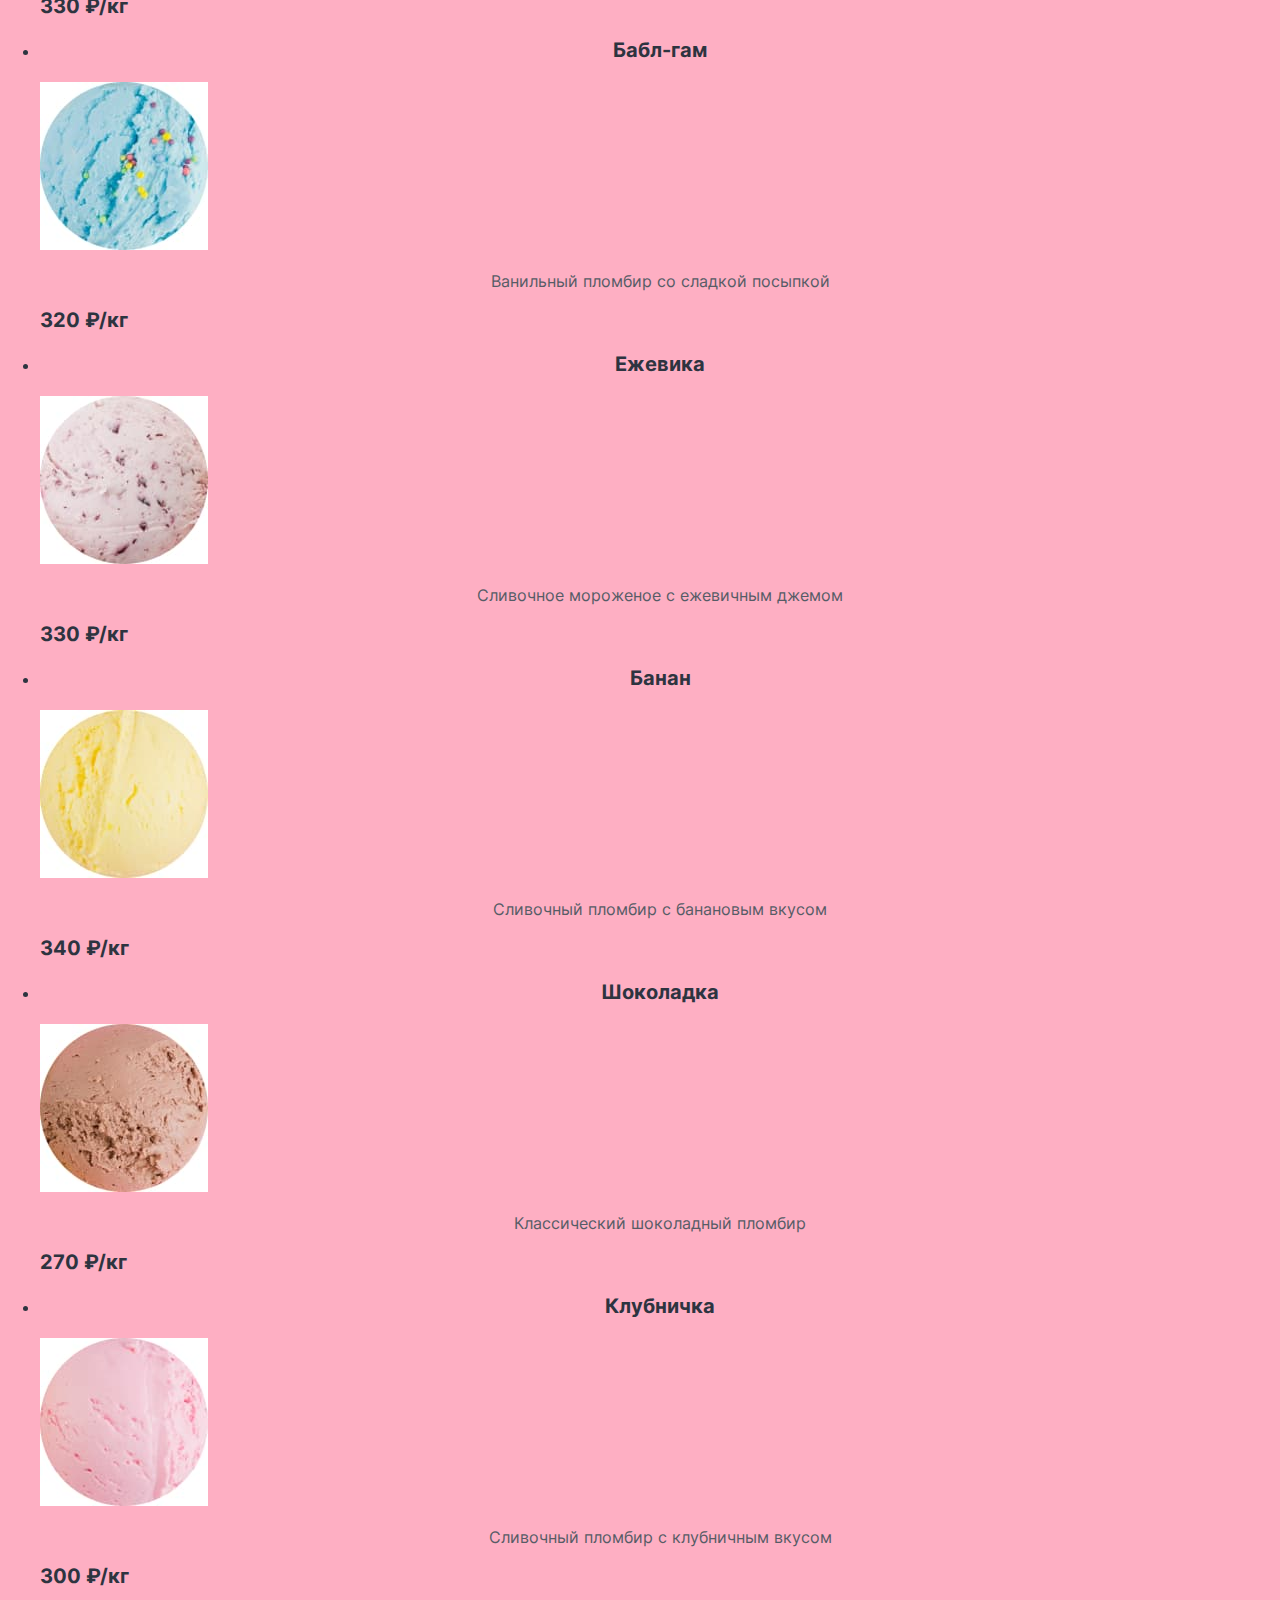
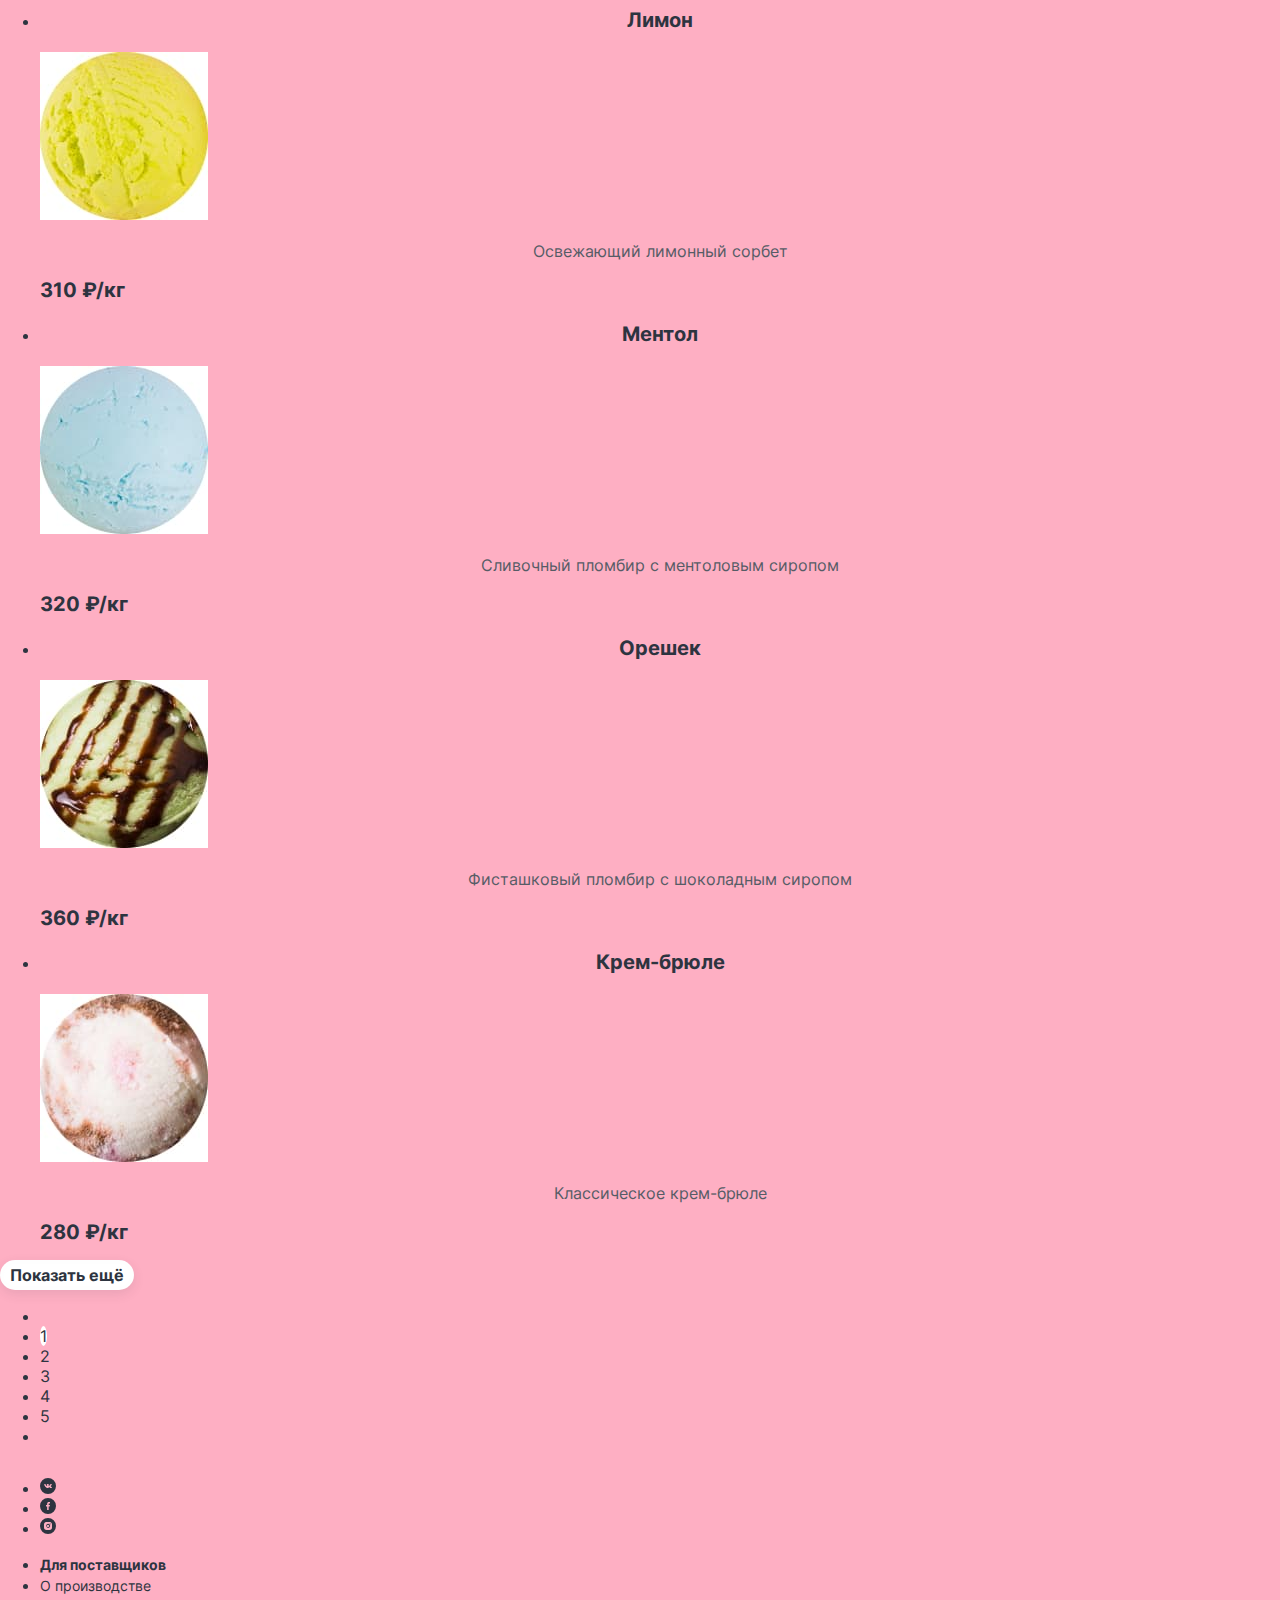
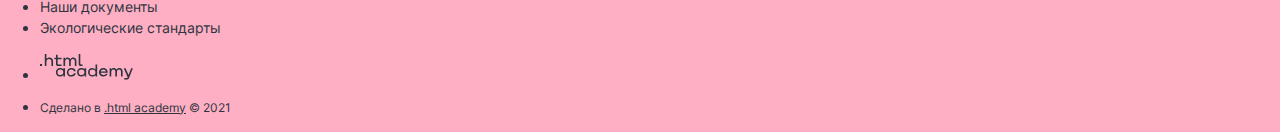
==== commit 2580557a: "Добавляет иконки svg" ====
--- a/catalog.html
+++ b/catalog.html
@@ -138,84 +138,84 @@
         <ul class="catalog-product-list">
           <li class="catalog-item">
             <h3 class="catalog-item-caption">Малинка</h3>
-            <img class="catalog-item-img" src="/images/rasberry-ball.jpg" width="168" height="168" alt="Сливочное мороженое с малиновым джемом.">
+            <img class="catalog-item-img" src="/images/catalog/rasberry-ball.jpg" width="168" height="168" alt="Сливочное мороженое с малиновым джемом.">
             <p class="catalog-item-text">Сливочное мороженое с малиновым джемом</p>
             <strong class="catalog-item-price">310 ₽/кг</strong>
             <a class="basket visually-hidden" href="#">Корзина.</a>
           </li>
           <li class="catalog-item">
             <h3 class="catalog-item-caption">Фисташка</h3>
-            <img class="catalog-item-img" src="/images/pistachio-ball.jpg" width="168" height="168" alt="Фисташковый пломбир с кусочками шоколада.">
+            <img class="catalog-item-img" src="/images/catalog/pistachio-ball.jpg" width="168" height="168" alt="Фисташковый пломбир с кусочками шоколада.">
             <p class="catalog-item-text">Фисташковый пломбир с кусочками шоколада</p>
             <strong class="catalog-item-price">340 ₽/кг</strong>
             <a class="basket visually-hidden" href="#">Корзина.</a>
           </li>
           <li class="catalog-item">
             <h3 class="catalog-item-caption">Черника</h3>
-            <img class="catalog-item-img" src="/images/blueberry-ball.jpg" width="168" height="168" alt="Крем-брюле с черничным джемом.">
+            <img class="catalog-item-img" src="/images/catalog/blueberry-ball.jpg" width="168" height="168" alt="Крем-брюле с черничным джемом.">
              <p class="catalog-item-text">Крем-брюле с черничным джемом</p>
             <strong class="catalog-item-price">330 ₽/кг</strong>
              <a class="basket visually-hidden" href="#">Корзина.</a>
           </li>
           <li class="catalog-item">
             <h3 class="catalog-item-caption">Бабл-гам</h3>
-            <img class="catalog-item-img" src="/images/bubble-ball.jpg" width="168" height="168" alt="Ванильный пломбир со сладкой посыпкой.">
+            <img class="catalog-item-img" src="/images/catalog/bubble-ball.jpg" width="168" height="168" alt="Ванильный пломбир со сладкой посыпкой.">
             <p class="catalog-item-text">Ванильный пломбир со сладкой посыпкой</p>
             <strong class="catalog-item-price">320 ₽/кг</strong>
             <a class="basket visually-hidden" href="#">Корзина.</a>
           </li>
           <li class="catalog-item">
             <h3 class="catalog-item-caption">Ежевика</h3>
-            <img class="catalog-item-img" src="/images/blackberry-ball.jpg" width="168" height="168" alt="Сливочное мороженое с ежевичным джемом.">
+            <img class="catalog-item-img" src="/images/catalog/blackberry-ball.jpg" width="168" height="168" alt="Сливочное мороженое с ежевичным джемом.">
             <p class="catalog-item-text">Сливочное мороженое с ежевичным джемом</p>
             <strong class="catalog-item-price">330 ₽/кг</strong>
             <a class="basket visually-hidden" href="#">Корзина.</a>
           </li>
            <li class="catalog-item">
             <h3 class="catalog-item-caption">Банан</h3>
-            <img class="catalog-item-img" src="/images/banana-ball.jpg" width="168" height="168" alt="Сливочный пломбир с банановым вкусом.">
+            <img class="catalog-item-img" src="/images/catalog/banana-ball.jpg" width="168" height="168" alt="Сливочный пломбир с банановым вкусом.">
             <p class="catalog-item-text">Сливочный пломбир с банановым вкусом</p>
             <strong class="catalog-item-price">340 ₽/кг</strong>
             <a class="basket visually-hidden" href="#">Корзина.</a>
           </li>
           <li class="catalog-item">
             <h3 class="catalog-item-caption">Шоколадка</h3>
-            <img class="catalog-item-img" src="/images/chokolate-ball.jpg" width="168" height="168" alt="Классический шоколадный пломбир.">
+            <img class="catalog-item-img" src="/images/catalog/chokolate-ball.jpg" width="168" height="168" alt="Классический шоколадный пломбир.">
             <p class="catalog-item-text">Классический шоколадный пломбир</p>
             <strong class="catalog-item-price">270 ₽/кг</strong>
             <a class="basket visually-hidden" href="#">Корзина.</a>
           </li>
           <li class="catalog-item">
             <h3 class="catalog-item-caption">Клубничка</h3>
-            <img class="catalog-item-img" src="/images/strawberry-ball.jpg" width="168" height="168" alt="Сливочный пломбир с клубничным вкусом.">
+            <img class="catalog-item-img" src="/images/catalog/strawberry-ball.jpg" width="168" height="168" alt="Сливочный пломбир с клубничным вкусом.">
             <p class="catalog-item-text">Сливочный пломбир с клубничным вкусом</p>
             <strong class="catalog-item-price">300 ₽/кг</strong>
             <a class="basket visually-hidden" href="#">Корзина.</a>
           </li>
            <li class="catalog-item">
              <h3 class="catalog-item-caption">Лимон</h3>
-             <img class="catalog-item-img" src="/images/lemon-ball.jpg" width="168" height="168" alt="Освежающий лимонный сорбет.">
+             <img class="catalog-item-img" src="/images/catalog/lemon-ball.jpg" width="168" height="168" alt="Освежающий лимонный сорбет.">
              <p class="catalog-item-text">Освежающий лимонный сорбет</p>
              <strong class="catalog-item-price">310 ₽/кг</strong>
              <a class="basket visually-hidden" href="#">Корзина.</a>
            </li>
            <li class="catalog-item">
              <h3 class="catalog-item-caption">Ментол</h3>
-            <img class="catalog-item-img" src="/images/menthol-ball.jpg" width="168" height="168" alt="Сливочный пломбир с ментоловым сиропом.">
+            <img class="catalog-item-img" src="/images/catalog/menthol-ball.jpg" width="168" height="168" alt="Сливочный пломбир с ментоловым сиропом.">
             <p class="catalog-item-text">Сливочный пломбир с ментоловым сиропом</p>
             <strong class="catalog-item-price">320 ₽/кг</strong>
             <a class="basket visually-hidden" href="#">Корзина.</a>
           </li>
           <li class="catalog-item">
             <h3 class="catalog-item-caption">Орешек</h3>
-            <img class="catalog-item-img" src="/images/nut-ball.jpg" width="168" height="168" alt="Фисташковый пломбир с шоколадным сиропом.">
+            <img class="catalog-item-img" src="/images/catalog/nut-ball.jpg" width="168" height="168" alt="Фисташковый пломбир с шоколадным сиропом.">
              <p class="catalog-item-text">Фисташковый пломбир с шоколадным сиропом</p>
             <strong class="catalog-item-price">360 ₽/кг</strong>
             <a class="basket visually-hidden" href="#">Корзина.</a>
           </li>
           <li class="catalog-item">
             <h3 class="catalog-item-caption">Крем-брюле</h3>
-            <img class="catalog-item-img" src="/images/creme-brulle-ball.jpg" width="168" height="168" alt="Классическое крем-брюле .">
+            <img class="catalog-item-img" src="/images/catalog/creme-brulle-ball.jpg" width="168" height="168" alt="Классическое крем-брюле .">
             <p class="catalog-item-text">Классическое крем-брюле </p>
             <strong class="catalog-item-price">280 ₽/кг</strong>
             <a class="basket visually-hidden" href="#">Корзина.</a>
@@ -254,17 +254,17 @@
       <ul class="social-list">
         <li class="socials-item">
           <a class="socials-link socials-link-vk" href="https://vk.com/htmlacademy">
-            <span class="visually-hidden">VK.</span>
+            <svg class="icon-vk" width="16" height="16" fill="none" xmlns="http://www.w3.org/2000/svg"><path fill-rule="evenodd" clip-rule="evenodd" d="M16 8A8 8 0 1 1 0 8a8 8 0 0 1 16 0ZM8.4 9.98H7.9s-1.05.06-1.98-.79c-1.01-.92-1.9-2.76-1.9-2.76s-.06-.12 0-.18.23-.07.23-.07H5.4s.11.01.19.06c.06.04.1.12.1.12s.18.4.43.78c.47.72.7.88.86.8.24-.11.16-1.02.16-1.02s0-.33-.11-.48c-.1-.11-.28-.14-.36-.15-.06-.01.04-.14.18-.2.2-.09.57-.1 1-.09.33 0 .43.02.56.05.3.06.3.27.27.71a9.7 9.7 0 0 0-.01.6c-.01.22-.02.48.15.58.09.05.3 0 .84-.8.25-.37.44-.81.44-.81s.04-.08.11-.12c.07-.03.15-.02.15-.02h1.2s.37-.04.43.1c.06.15-.14.5-.63 1.07-.46.54-.69.75-.67.92.01.13.16.25.44.48a3.4 3.4 0 0 1 .8.8c.26.4-.3.42-.3.42l-1.06.02s-.23.04-.54-.15c-.15-.1-.3-.25-.45-.4-.23-.22-.44-.43-.62-.38-.3.08-.28.65-.28.65s0 .12-.07.18c-.07.07-.22.08-.22.08Z" fill="#2D3440"/></svg>
           </a>
         </li>
         <li class="socials-item">
           <a class="socials-link socials-link-facebook" href="https://www.facebook.com/htmlacademy">
-            <span class="visually-hidden">Facebook.</span>
+            <svg class="icon-facebook" width="16" height="16" fill="none" xmlns="http://www.w3.org/2000/svg"><path fill-rule="evenodd" clip-rule="evenodd" d="M16 8A8 8 0 1 1 0 8a8 8 0 0 1 16 0Zm-6.38.6h-.95V12H7.14V8.6H6V7h1.14V5.88C7.14 4.66 7.88 4 8.91 4c.5 0 .97.04 1.09.06V5.4h-.57c-.76 0-.76.39-.76.8V7H10l-.38 1.6Z" fill="#2D3440"/></svg>
           </a>
         </li>
         <li class="socials-item">
           <a class="socials-link socials-link-insta" href="https://wwww.instagram.com/htmlacademy">
-            <span class="visually-hidden">Instagram.</span>
+            <svg class="icon-instagram" width="16" height="16" fill="none" xmlns="http://www.w3.org/2000/svg"><path fill-rule="evenodd" clip-rule="evenodd" d="M16 8A8 8 0 1 1 0 8a8 8 0 0 1 16 0ZM9.65 4.02C9.22 4 9.09 4 8 4c-1.09 0-1.22 0-1.65.02-.43.02-.71.1-.97.19-.27.1-.5.26-.7.46-.21.2-.37.44-.47.71-.1.26-.17.54-.19.97C4 6.78 4 6.91 4 8c0 1.09 0 1.22.02 1.65.02.42.1.72.19.97.1.27.26.5.46.7.2.21.44.37.71.47.26.1.55.17.97.19.43.02.56.02 1.65.02 1.09 0 1.22 0 1.65-.02.42-.02.72-.1.97-.19.27-.1.5-.26.7-.46.21-.2.37-.44.47-.71.1-.26.17-.55.19-.97C12 9.22 12 9.09 12 8c0-1.09 0-1.22-.02-1.65a2.95 2.95 0 0 0-.19-.97c-.1-.27-.26-.5-.46-.7a1.95 1.95 0 0 0-.71-.47c-.26-.1-.55-.17-.97-.19ZM6.59 6.6A2 2 0 1 1 9.4 9.4 2 2 0 0 1 6.6 6.6Zm3.86-1.04a.5.5 0 1 1-.7.7.5.5 0 0 1 .7-.7Zm-1.6 1.6a1.2 1.2 0 1 0-1.7 1.7 1.2 1.2 0 0 0 1.7-1.7Z" fill="#2D3440"/></svg>
           </a>
         </li>
       </ul>
--- a/styles/style.css
+++ b/styles/style.css
@@ -1,7 +1,7 @@
 @font-face {
   font-family: 'Inter';
   src: url('Inter-ExtraBold.woff2') format('woff2'),
-      url('Inter-ExtraBold.woff') format('woff');
+       url('Inter-ExtraBold.woff') format('woff');
   font-weight: bold;
   font-style: normal;
   font-display: swap;
@@ -10,7 +10,7 @@
 @font-face {
   font-family: 'Inter';
   src: url('Inter-SemiBold.woff2') format('woff2'),
-      url('Inter-SemiBold.woff') format('woff');
+       url('Inter-SemiBold.woff') format('woff');
   font-weight: 600;
   font-style: normal;
   font-display: swap;
@@ -19,7 +19,7 @@
 @font-face {
   font-family: 'Inter';
   src: url('Inter-Regular.woff2') format('woff2'),
-      url('Inter-Regular.woff') format('woff');
+       url('Inter-Regular.woff') format('woff');
   font-weight: normal;
   font-style: normal;
   font-display: swap;
@@ -28,7 +28,7 @@
 @font-face {
   font-family: 'Inter';
   src: url('Inter-Black.woff2') format('woff2'),
-      url('Inter-Black.woff') format('woff');
+       url('Inter-Black.woff') format('woff');
   font-weight: 900;
   font-style: normal;
   font-display: swap;
@@ -37,7 +37,7 @@
 @font-face {
   font-family: 'Inter';
   src: url('Inter-Medium.woff2') format('woff2'),
-      url('Inter-Medium.woff') format('woff');
+       url('Inter-Medium.woff') format('woff');
   font-weight: 500;
   font-style: normal;
   font-display: swap;
@@ -46,7 +46,7 @@
 @font-face {
   font-family: 'Inter';
   src: url('Inter-Light.woff2') format('woff2'),
-      url('Inter-Light.woff') format('woff');
+       url('Inter-Light.woff') format('woff');
   font-weight: 300;
   font-style: normal;
   font-display: swap;
@@ -55,7 +55,7 @@
 @font-face {
   font-family: 'Inter';
   src: url('Inter-Thin.woff2') format('woff2'),
-      url('Inter-Thin.woff') format('woff');
+       url('Inter-Thin.woff') format('woff');
   font-weight: 100;
   font-style: normal;
   font-display: swap;
@@ -64,7 +64,7 @@
 @font-face {
   font-family: 'Inter';
   src: url('Inter-ExtraLight.woff2') format('woff2'),
-      url('Inter-ExtraLight.woff') format('woff');
+       url('Inter-ExtraLight.woff') format('woff');
   font-weight: 200;
   font-style: normal;
   font-display: swap;
@@ -73,7 +73,7 @@
 @font-face {
   font-family: 'Inter';
   src: url('Inter-Bold.woff2') format('woff2'),
-      url('Inter-Bold.woff') format('woff');
+       url('Inter-Bold.woff') format('woff');
   font-weight: bold;
   font-style: normal;
   font-display: swap;
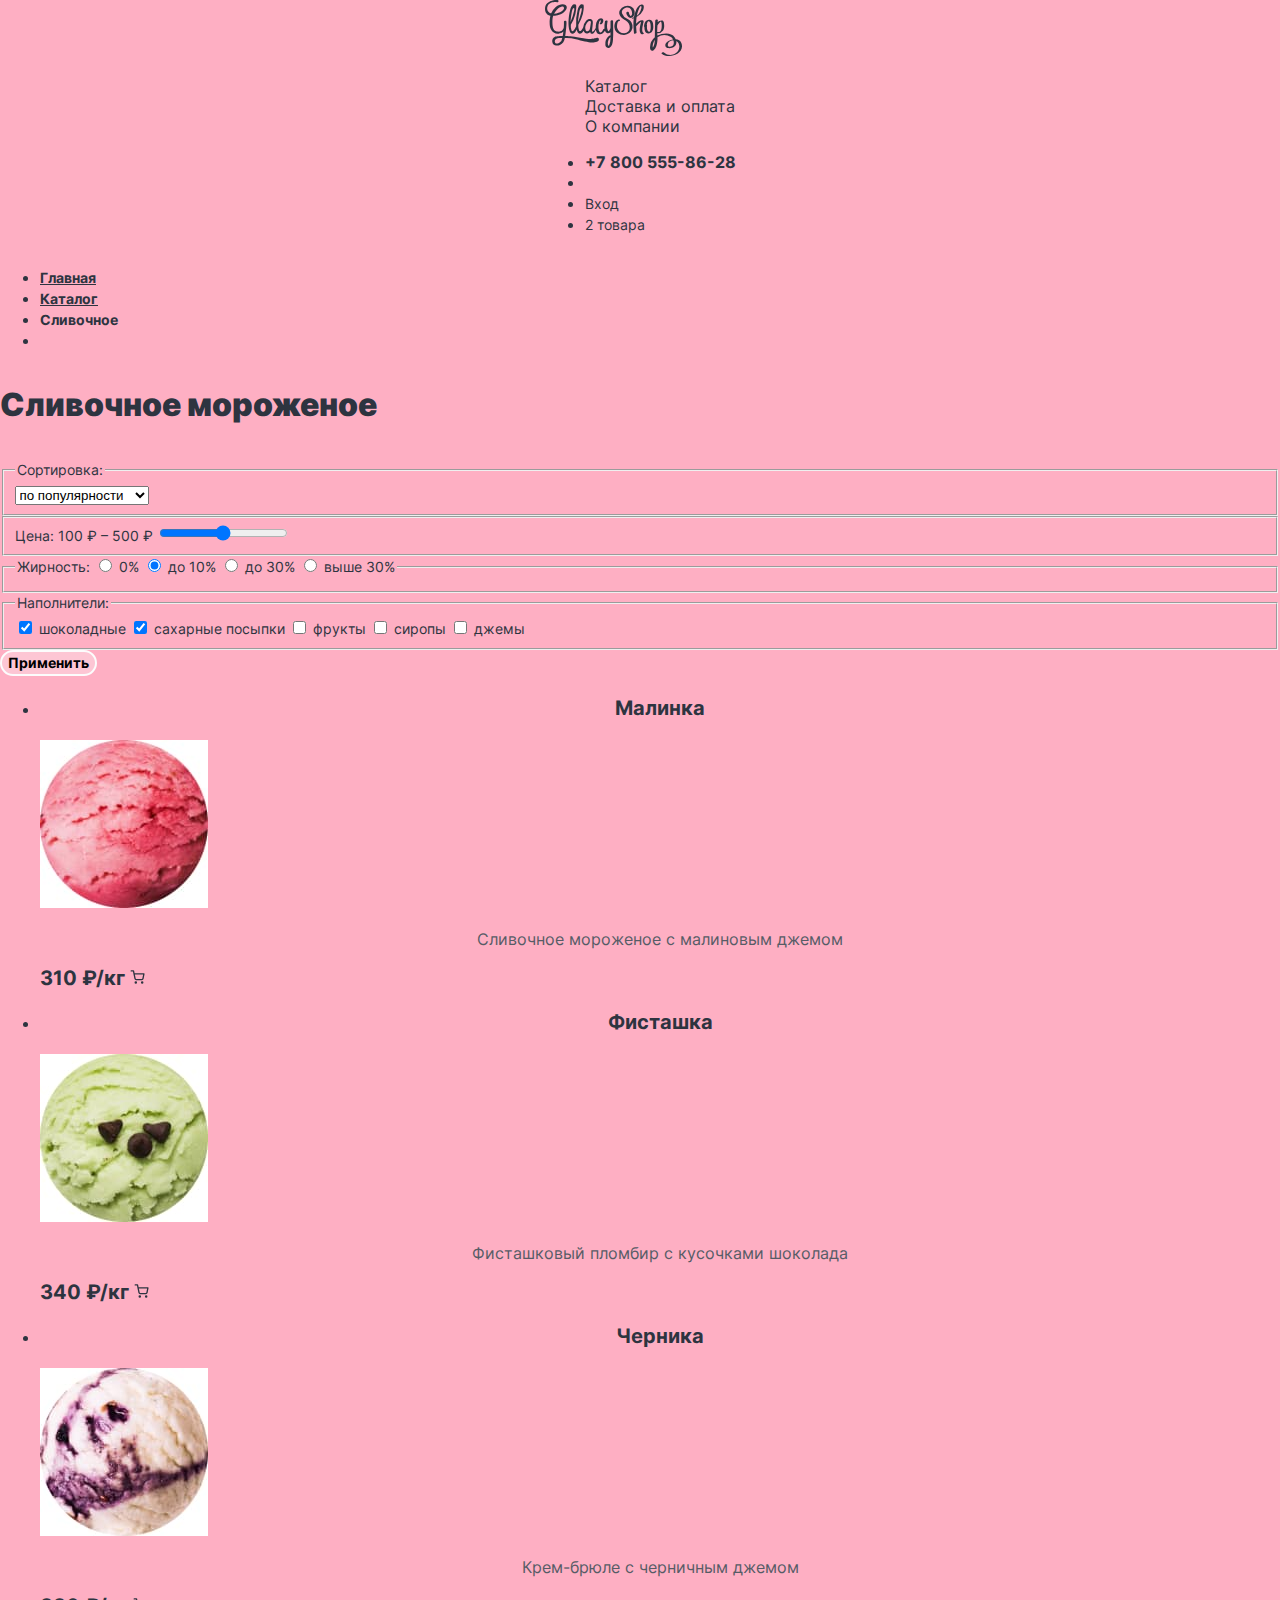
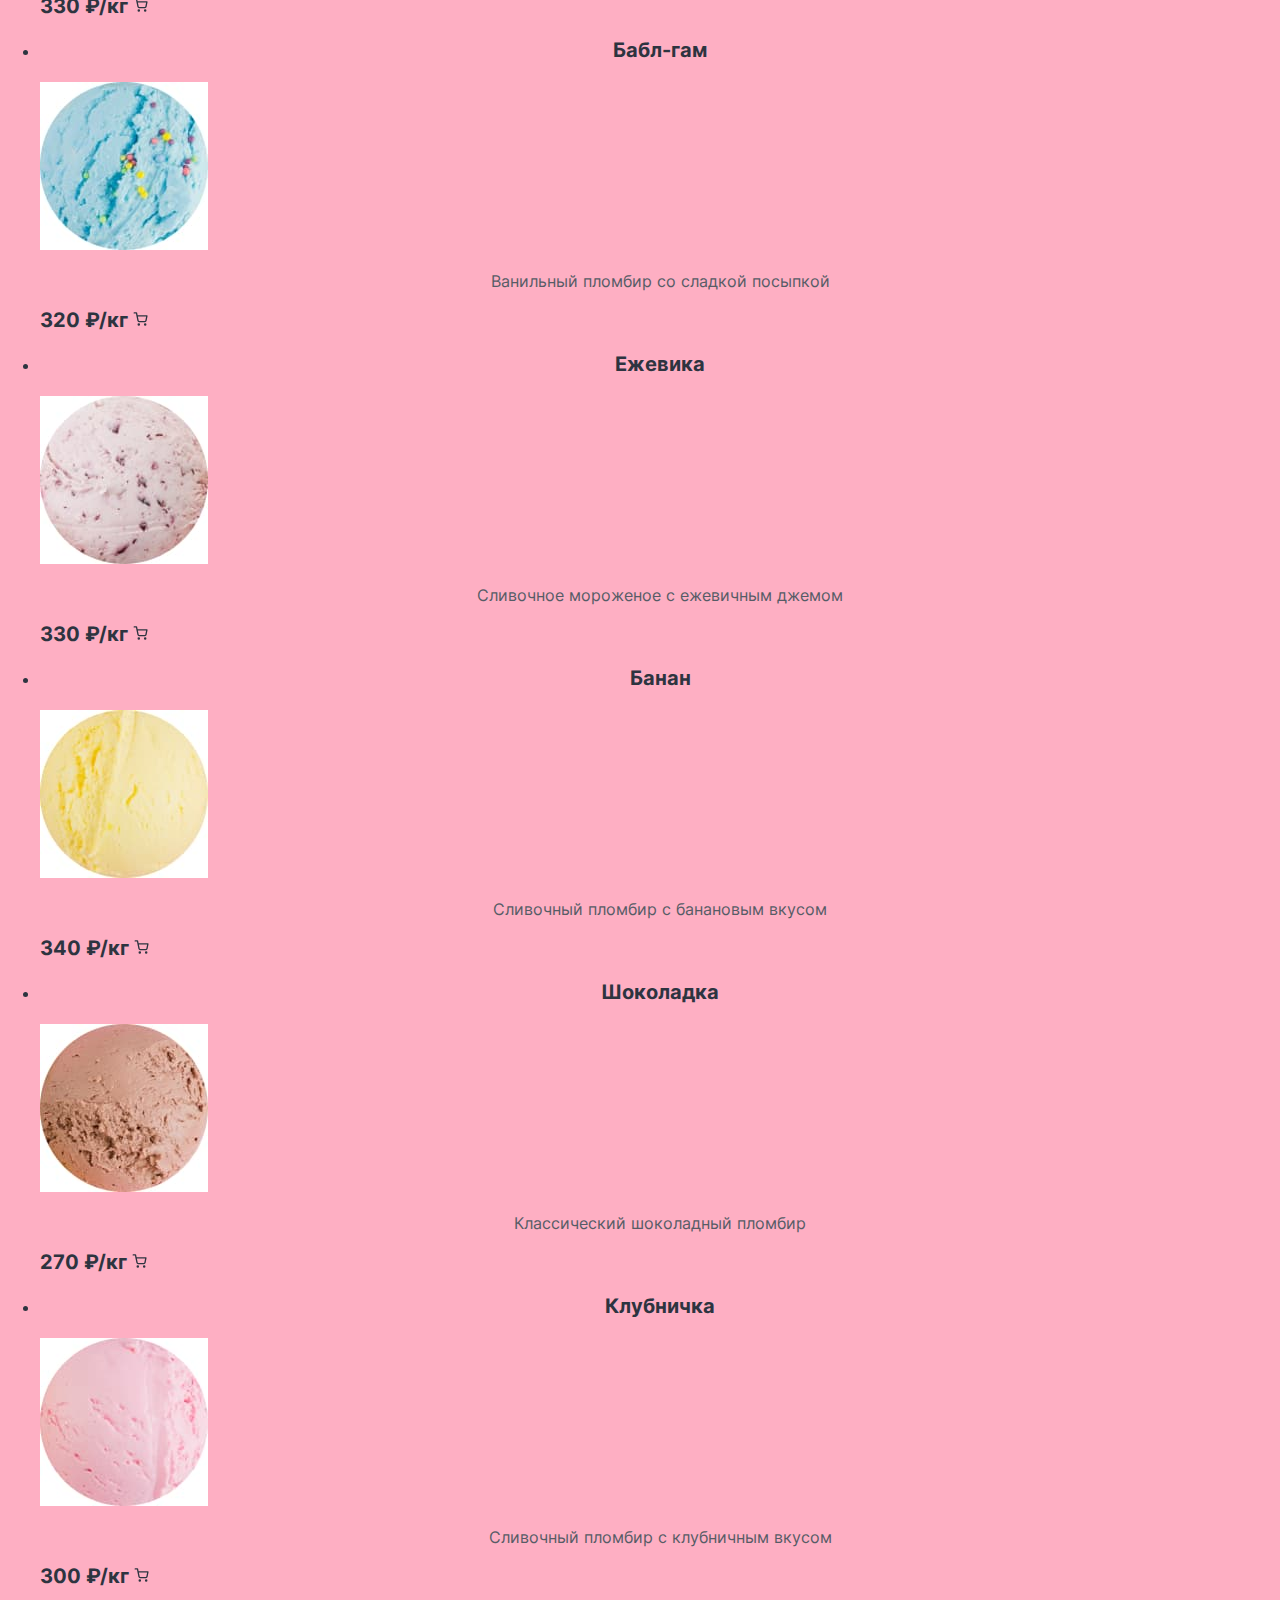
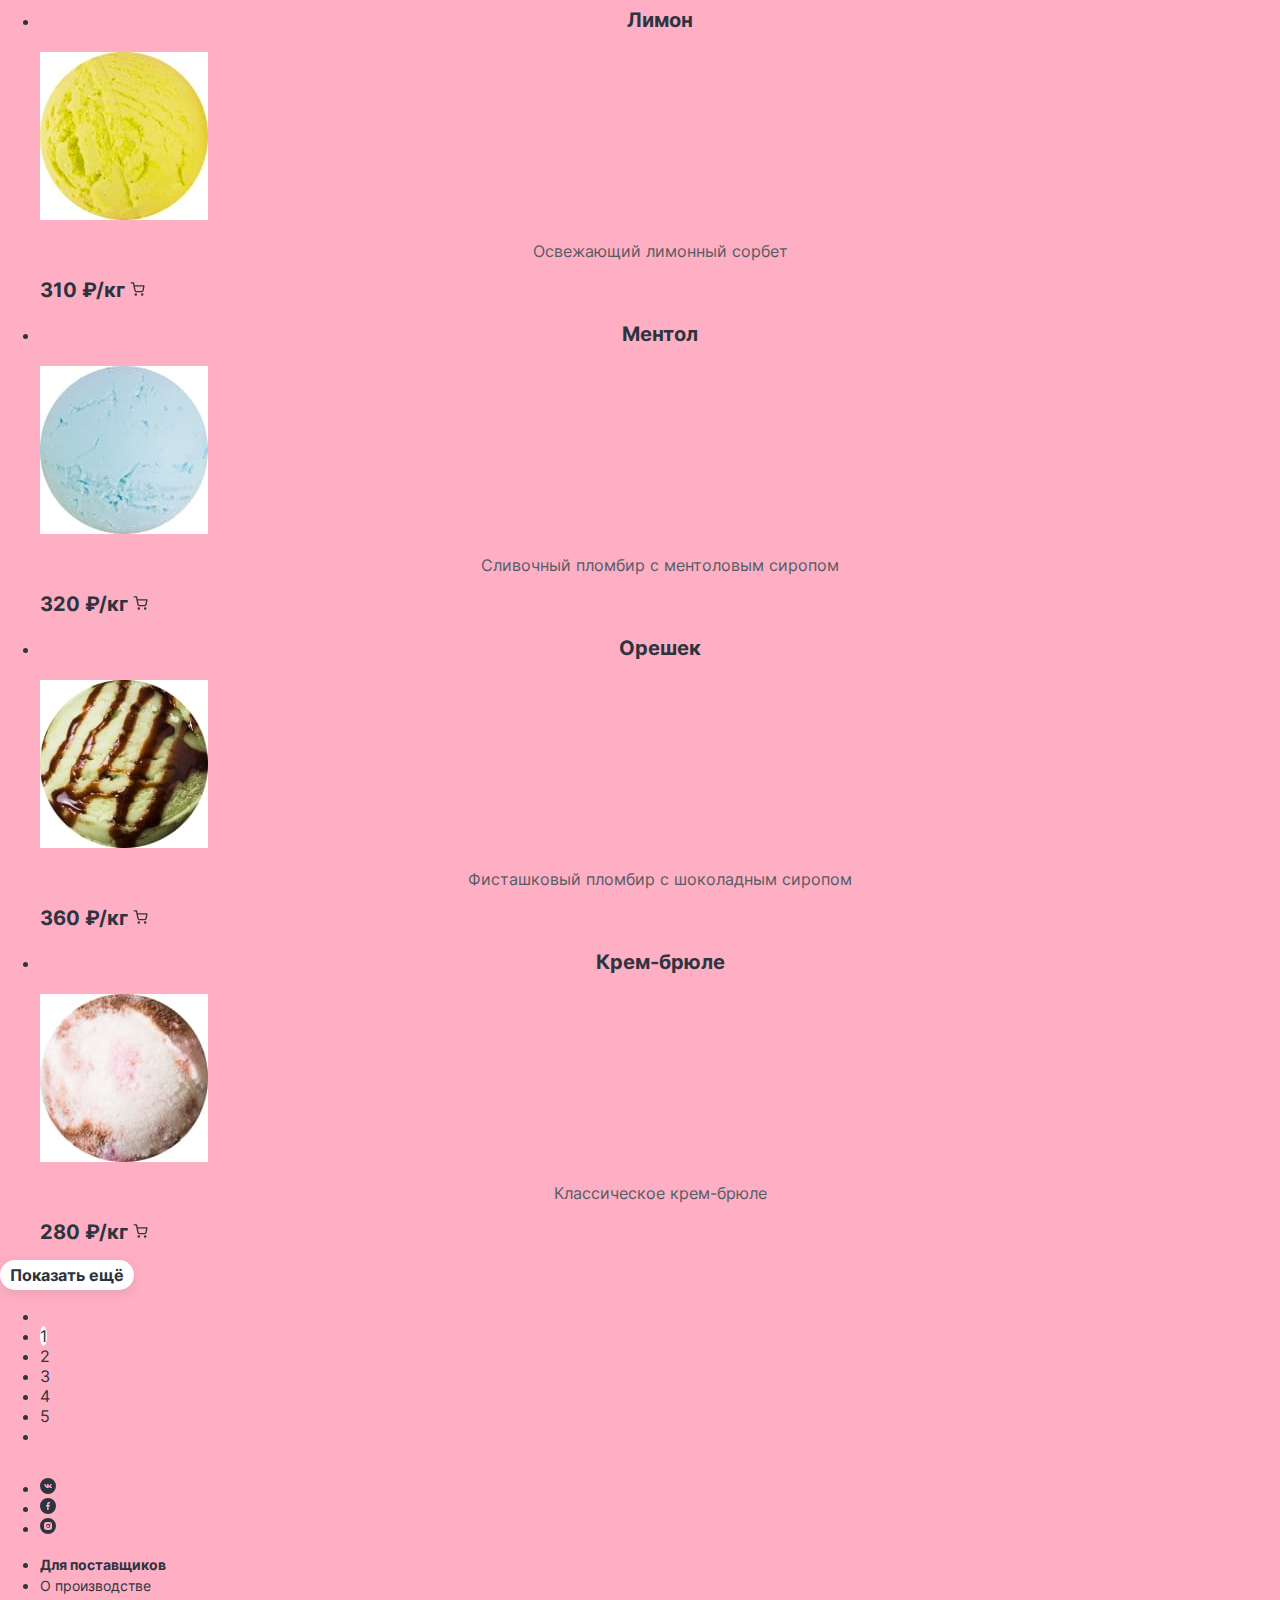
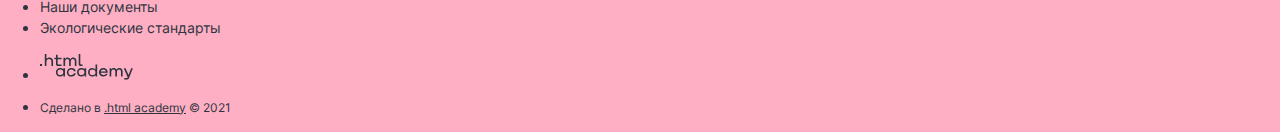
==== commit 23bd1924: "Добавляет иконки в карточках товаров" ====
--- a/catalog.html
+++ b/catalog.html
@@ -31,18 +31,18 @@
           </li>
           <li class="user-nav-item">
             <a class="user-nav-link" href="#">
-              <span class="visually-hidden">Поиск</span>
+              <span class="visually-hidden">Поиск.</span>
             </a>
           </li>
           <li class="user-nav-item">
             <a class="user-nav-link" href="#">
-              <span class="visually-hidden">Личный кабинет</span>
+              <span class="visually-hidden">Личный кабинет.</span>
               Вход
             </a>
           </li>
           <li class="user-nav-item">
             <a class="user-nav-link" href="#">
-              <span class="visually-hidden">Корзина</span>
+              <span class="visually-hidden">Корзина.</span>
               2 товара
             </a>
           </li>
@@ -141,84 +141,108 @@
             <img class="catalog-item-img" src="/images/catalog/rasberry-ball.jpg" width="168" height="168" alt="Сливочное мороженое с малиновым джемом.">
             <p class="catalog-item-text">Сливочное мороженое с малиновым джемом</p>
             <strong class="catalog-item-price">310 ₽/кг</strong>
-            <a class="basket visually-hidden" href="#">Корзина.</a>
+            <a class="basket" href="#">
+              <svg class="basket-icon-svg" width="16" height="16" fill="none" xmlns="http://www.w3.org/2000/svg"><path fill-rule="evenodd" clip-rule="evenodd" d="M1.17 1.25a.67.67 0 0 0 0 1.33h1.77l.47 2.34v.05l.97 4.84a1.83 1.83 0 0 0 1.82 1.46h5.62a1.83 1.83 0 0 0 1.82-1.46V9.8l.93-4.86a.67.67 0 0 0-.66-.8h-9.3L4.14 1.8a.67.67 0 0 0-.66-.54H1.17Zm4.52 8.3-.81-4.07h8.23l-.78 4.07a.5.5 0 0 1-.49.4H6.18a.5.5 0 0 1-.49-.4ZM4.56 13.5a1.25 1.25 0 1 1 2.49 0 1.25 1.25 0 0 1-2.5 0Zm6.37 0a1.25 1.25 0 1 1 2.5 0 1.25 1.25 0 0 1-2.5 0Z" fill="#2D3440"/></svg>
+            </a>
           </li>
           <li class="catalog-item">
             <h3 class="catalog-item-caption">Фисташка</h3>
             <img class="catalog-item-img" src="/images/catalog/pistachio-ball.jpg" width="168" height="168" alt="Фисташковый пломбир с кусочками шоколада.">
             <p class="catalog-item-text">Фисташковый пломбир с кусочками шоколада</p>
             <strong class="catalog-item-price">340 ₽/кг</strong>
-            <a class="basket visually-hidden" href="#">Корзина.</a>
+            <a class="basket" href="#">
+              <svg class="basket-icon-svg" width="16" height="16" fill="none" xmlns="http://www.w3.org/2000/svg"><path fill-rule="evenodd" clip-rule="evenodd" d="M1.17 1.25a.67.67 0 0 0 0 1.33h1.77l.47 2.34v.05l.97 4.84a1.83 1.83 0 0 0 1.82 1.46h5.62a1.83 1.83 0 0 0 1.82-1.46V9.8l.93-4.86a.67.67 0 0 0-.66-.8h-9.3L4.14 1.8a.67.67 0 0 0-.66-.54H1.17Zm4.52 8.3-.81-4.07h8.23l-.78 4.07a.5.5 0 0 1-.49.4H6.18a.5.5 0 0 1-.49-.4ZM4.56 13.5a1.25 1.25 0 1 1 2.49 0 1.25 1.25 0 0 1-2.5 0Zm6.37 0a1.25 1.25 0 1 1 2.5 0 1.25 1.25 0 0 1-2.5 0Z" fill="#2D3440"/></svg>
+            </a>
           </li>
           <li class="catalog-item">
             <h3 class="catalog-item-caption">Черника</h3>
             <img class="catalog-item-img" src="/images/catalog/blueberry-ball.jpg" width="168" height="168" alt="Крем-брюле с черничным джемом.">
              <p class="catalog-item-text">Крем-брюле с черничным джемом</p>
             <strong class="catalog-item-price">330 ₽/кг</strong>
-             <a class="basket visually-hidden" href="#">Корзина.</a>
+             <a class="basket" href="#">
+               <svg class="basket-icon-svg" width="16" height="16" fill="none" xmlns="http://www.w3.org/2000/svg"><path fill-rule="evenodd" clip-rule="evenodd" d="M1.17 1.25a.67.67 0 0 0 0 1.33h1.77l.47 2.34v.05l.97 4.84a1.83 1.83 0 0 0 1.82 1.46h5.62a1.83 1.83 0 0 0 1.82-1.46V9.8l.93-4.86a.67.67 0 0 0-.66-.8h-9.3L4.14 1.8a.67.67 0 0 0-.66-.54H1.17Zm4.52 8.3-.81-4.07h8.23l-.78 4.07a.5.5 0 0 1-.49.4H6.18a.5.5 0 0 1-.49-.4ZM4.56 13.5a1.25 1.25 0 1 1 2.49 0 1.25 1.25 0 0 1-2.5 0Zm6.37 0a1.25 1.25 0 1 1 2.5 0 1.25 1.25 0 0 1-2.5 0Z" fill="#2D3440"/></svg>
+             </a>
           </li>
           <li class="catalog-item">
             <h3 class="catalog-item-caption">Бабл-гам</h3>
             <img class="catalog-item-img" src="/images/catalog/bubble-ball.jpg" width="168" height="168" alt="Ванильный пломбир со сладкой посыпкой.">
             <p class="catalog-item-text">Ванильный пломбир со сладкой посыпкой</p>
             <strong class="catalog-item-price">320 ₽/кг</strong>
-            <a class="basket visually-hidden" href="#">Корзина.</a>
+            <a class="basket" href="#">
+              <svg class="basket-icon-svg" width="16" height="16" fill="none" xmlns="http://www.w3.org/2000/svg"><path fill-rule="evenodd" clip-rule="evenodd" d="M1.17 1.25a.67.67 0 0 0 0 1.33h1.77l.47 2.34v.05l.97 4.84a1.83 1.83 0 0 0 1.82 1.46h5.62a1.83 1.83 0 0 0 1.82-1.46V9.8l.93-4.86a.67.67 0 0 0-.66-.8h-9.3L4.14 1.8a.67.67 0 0 0-.66-.54H1.17Zm4.52 8.3-.81-4.07h8.23l-.78 4.07a.5.5 0 0 1-.49.4H6.18a.5.5 0 0 1-.49-.4ZM4.56 13.5a1.25 1.25 0 1 1 2.49 0 1.25 1.25 0 0 1-2.5 0Zm6.37 0a1.25 1.25 0 1 1 2.5 0 1.25 1.25 0 0 1-2.5 0Z" fill="#2D3440"/></svg>
+            </a>
           </li>
           <li class="catalog-item">
             <h3 class="catalog-item-caption">Ежевика</h3>
             <img class="catalog-item-img" src="/images/catalog/blackberry-ball.jpg" width="168" height="168" alt="Сливочное мороженое с ежевичным джемом.">
             <p class="catalog-item-text">Сливочное мороженое с ежевичным джемом</p>
             <strong class="catalog-item-price">330 ₽/кг</strong>
-            <a class="basket visually-hidden" href="#">Корзина.</a>
+            <a class="basket" href="#">
+              <svg class="basket-icon-svg" width="16" height="16" fill="none" xmlns="http://www.w3.org/2000/svg"><path fill-rule="evenodd" clip-rule="evenodd" d="M1.17 1.25a.67.67 0 0 0 0 1.33h1.77l.47 2.34v.05l.97 4.84a1.83 1.83 0 0 0 1.82 1.46h5.62a1.83 1.83 0 0 0 1.82-1.46V9.8l.93-4.86a.67.67 0 0 0-.66-.8h-9.3L4.14 1.8a.67.67 0 0 0-.66-.54H1.17Zm4.52 8.3-.81-4.07h8.23l-.78 4.07a.5.5 0 0 1-.49.4H6.18a.5.5 0 0 1-.49-.4ZM4.56 13.5a1.25 1.25 0 1 1 2.49 0 1.25 1.25 0 0 1-2.5 0Zm6.37 0a1.25 1.25 0 1 1 2.5 0 1.25 1.25 0 0 1-2.5 0Z" fill="#2D3440"/></svg>
+            </a>
           </li>
            <li class="catalog-item">
             <h3 class="catalog-item-caption">Банан</h3>
             <img class="catalog-item-img" src="/images/catalog/banana-ball.jpg" width="168" height="168" alt="Сливочный пломбир с банановым вкусом.">
             <p class="catalog-item-text">Сливочный пломбир с банановым вкусом</p>
             <strong class="catalog-item-price">340 ₽/кг</strong>
-            <a class="basket visually-hidden" href="#">Корзина.</a>
+            <a class="basket" href="#">
+              <svg class="basket-icon-svg" width="16" height="16" fill="none" xmlns="http://www.w3.org/2000/svg"><path fill-rule="evenodd" clip-rule="evenodd" d="M1.17 1.25a.67.67 0 0 0 0 1.33h1.77l.47 2.34v.05l.97 4.84a1.83 1.83 0 0 0 1.82 1.46h5.62a1.83 1.83 0 0 0 1.82-1.46V9.8l.93-4.86a.67.67 0 0 0-.66-.8h-9.3L4.14 1.8a.67.67 0 0 0-.66-.54H1.17Zm4.52 8.3-.81-4.07h8.23l-.78 4.07a.5.5 0 0 1-.49.4H6.18a.5.5 0 0 1-.49-.4ZM4.56 13.5a1.25 1.25 0 1 1 2.49 0 1.25 1.25 0 0 1-2.5 0Zm6.37 0a1.25 1.25 0 1 1 2.5 0 1.25 1.25 0 0 1-2.5 0Z" fill="#2D3440"/></svg>
+            </a>
           </li>
           <li class="catalog-item">
             <h3 class="catalog-item-caption">Шоколадка</h3>
             <img class="catalog-item-img" src="/images/catalog/chokolate-ball.jpg" width="168" height="168" alt="Классический шоколадный пломбир.">
             <p class="catalog-item-text">Классический шоколадный пломбир</p>
             <strong class="catalog-item-price">270 ₽/кг</strong>
-            <a class="basket visually-hidden" href="#">Корзина.</a>
+            <a class="basket" href="#">
+              <svg class="basket-icon-svg" width="16" height="16" fill="none" xmlns="http://www.w3.org/2000/svg"><path fill-rule="evenodd" clip-rule="evenodd" d="M1.17 1.25a.67.67 0 0 0 0 1.33h1.77l.47 2.34v.05l.97 4.84a1.83 1.83 0 0 0 1.82 1.46h5.62a1.83 1.83 0 0 0 1.82-1.46V9.8l.93-4.86a.67.67 0 0 0-.66-.8h-9.3L4.14 1.8a.67.67 0 0 0-.66-.54H1.17Zm4.52 8.3-.81-4.07h8.23l-.78 4.07a.5.5 0 0 1-.49.4H6.18a.5.5 0 0 1-.49-.4ZM4.56 13.5a1.25 1.25 0 1 1 2.49 0 1.25 1.25 0 0 1-2.5 0Zm6.37 0a1.25 1.25 0 1 1 2.5 0 1.25 1.25 0 0 1-2.5 0Z" fill="#2D3440"/></svg>
+            </a>
           </li>
           <li class="catalog-item">
             <h3 class="catalog-item-caption">Клубничка</h3>
             <img class="catalog-item-img" src="/images/catalog/strawberry-ball.jpg" width="168" height="168" alt="Сливочный пломбир с клубничным вкусом.">
             <p class="catalog-item-text">Сливочный пломбир с клубничным вкусом</p>
             <strong class="catalog-item-price">300 ₽/кг</strong>
-            <a class="basket visually-hidden" href="#">Корзина.</a>
+            <a class="basket" href="#">
+              <svg class="basket-icon-svg" width="16" height="16" fill="none" xmlns="http://www.w3.org/2000/svg"><path fill-rule="evenodd" clip-rule="evenodd" d="M1.17 1.25a.67.67 0 0 0 0 1.33h1.77l.47 2.34v.05l.97 4.84a1.83 1.83 0 0 0 1.82 1.46h5.62a1.83 1.83 0 0 0 1.82-1.46V9.8l.93-4.86a.67.67 0 0 0-.66-.8h-9.3L4.14 1.8a.67.67 0 0 0-.66-.54H1.17Zm4.52 8.3-.81-4.07h8.23l-.78 4.07a.5.5 0 0 1-.49.4H6.18a.5.5 0 0 1-.49-.4ZM4.56 13.5a1.25 1.25 0 1 1 2.49 0 1.25 1.25 0 0 1-2.5 0Zm6.37 0a1.25 1.25 0 1 1 2.5 0 1.25 1.25 0 0 1-2.5 0Z" fill="#2D3440"/></svg>
+            </a>
           </li>
            <li class="catalog-item">
              <h3 class="catalog-item-caption">Лимон</h3>
              <img class="catalog-item-img" src="/images/catalog/lemon-ball.jpg" width="168" height="168" alt="Освежающий лимонный сорбет.">
              <p class="catalog-item-text">Освежающий лимонный сорбет</p>
              <strong class="catalog-item-price">310 ₽/кг</strong>
-             <a class="basket visually-hidden" href="#">Корзина.</a>
+             <a class="basket" href="#">
+               <svg class="basket-icon-svg" width="16" height="16" fill="none" xmlns="http://www.w3.org/2000/svg"><path fill-rule="evenodd" clip-rule="evenodd" d="M1.17 1.25a.67.67 0 0 0 0 1.33h1.77l.47 2.34v.05l.97 4.84a1.83 1.83 0 0 0 1.82 1.46h5.62a1.83 1.83 0 0 0 1.82-1.46V9.8l.93-4.86a.67.67 0 0 0-.66-.8h-9.3L4.14 1.8a.67.67 0 0 0-.66-.54H1.17Zm4.52 8.3-.81-4.07h8.23l-.78 4.07a.5.5 0 0 1-.49.4H6.18a.5.5 0 0 1-.49-.4ZM4.56 13.5a1.25 1.25 0 1 1 2.49 0 1.25 1.25 0 0 1-2.5 0Zm6.37 0a1.25 1.25 0 1 1 2.5 0 1.25 1.25 0 0 1-2.5 0Z" fill="#2D3440"/></svg>
+             </a>
            </li>
            <li class="catalog-item">
              <h3 class="catalog-item-caption">Ментол</h3>
             <img class="catalog-item-img" src="/images/catalog/menthol-ball.jpg" width="168" height="168" alt="Сливочный пломбир с ментоловым сиропом.">
             <p class="catalog-item-text">Сливочный пломбир с ментоловым сиропом</p>
             <strong class="catalog-item-price">320 ₽/кг</strong>
-            <a class="basket visually-hidden" href="#">Корзина.</a>
+            <a class="basket" href="#">
+              <svg class="basket-icon-svg" width="16" height="16" fill="none" xmlns="http://www.w3.org/2000/svg"><path fill-rule="evenodd" clip-rule="evenodd" d="M1.17 1.25a.67.67 0 0 0 0 1.33h1.77l.47 2.34v.05l.97 4.84a1.83 1.83 0 0 0 1.82 1.46h5.62a1.83 1.83 0 0 0 1.82-1.46V9.8l.93-4.86a.67.67 0 0 0-.66-.8h-9.3L4.14 1.8a.67.67 0 0 0-.66-.54H1.17Zm4.52 8.3-.81-4.07h8.23l-.78 4.07a.5.5 0 0 1-.49.4H6.18a.5.5 0 0 1-.49-.4ZM4.56 13.5a1.25 1.25 0 1 1 2.49 0 1.25 1.25 0 0 1-2.5 0Zm6.37 0a1.25 1.25 0 1 1 2.5 0 1.25 1.25 0 0 1-2.5 0Z" fill="#2D3440"/></svg>
+            </a>
           </li>
           <li class="catalog-item">
             <h3 class="catalog-item-caption">Орешек</h3>
             <img class="catalog-item-img" src="/images/catalog/nut-ball.jpg" width="168" height="168" alt="Фисташковый пломбир с шоколадным сиропом.">
              <p class="catalog-item-text">Фисташковый пломбир с шоколадным сиропом</p>
             <strong class="catalog-item-price">360 ₽/кг</strong>
-            <a class="basket visually-hidden" href="#">Корзина.</a>
+            <a class="basket" href="#">
+              <svg class="basket-icon-svg" width="16" height="16" fill="none" xmlns="http://www.w3.org/2000/svg"><path fill-rule="evenodd" clip-rule="evenodd" d="M1.17 1.25a.67.67 0 0 0 0 1.33h1.77l.47 2.34v.05l.97 4.84a1.83 1.83 0 0 0 1.82 1.46h5.62a1.83 1.83 0 0 0 1.82-1.46V9.8l.93-4.86a.67.67 0 0 0-.66-.8h-9.3L4.14 1.8a.67.67 0 0 0-.66-.54H1.17Zm4.52 8.3-.81-4.07h8.23l-.78 4.07a.5.5 0 0 1-.49.4H6.18a.5.5 0 0 1-.49-.4ZM4.56 13.5a1.25 1.25 0 1 1 2.49 0 1.25 1.25 0 0 1-2.5 0Zm6.37 0a1.25 1.25 0 1 1 2.5 0 1.25 1.25 0 0 1-2.5 0Z" fill="#2D3440"/></svg>
+            </a>
           </li>
           <li class="catalog-item">
             <h3 class="catalog-item-caption">Крем-брюле</h3>
             <img class="catalog-item-img" src="/images/catalog/creme-brulle-ball.jpg" width="168" height="168" alt="Классическое крем-брюле .">
             <p class="catalog-item-text">Классическое крем-брюле </p>
             <strong class="catalog-item-price">280 ₽/кг</strong>
-            <a class="basket visually-hidden" href="#">Корзина.</a>
+            <a class="basket" href="#">
+              <svg class="basket-icon-svg" width="16" height="16" fill="none" xmlns="http://www.w3.org/2000/svg"><path fill-rule="evenodd" clip-rule="evenodd" d="M1.17 1.25a.67.67 0 0 0 0 1.33h1.77l.47 2.34v.05l.97 4.84a1.83 1.83 0 0 0 1.82 1.46h5.62a1.83 1.83 0 0 0 1.82-1.46V9.8l.93-4.86a.67.67 0 0 0-.66-.8h-9.3L4.14 1.8a.67.67 0 0 0-.66-.54H1.17Zm4.52 8.3-.81-4.07h8.23l-.78 4.07a.5.5 0 0 1-.49.4H6.18a.5.5 0 0 1-.49-.4ZM4.56 13.5a1.25 1.25 0 1 1 2.49 0 1.25 1.25 0 0 1-2.5 0Zm6.37 0a1.25 1.25 0 1 1 2.5 0 1.25 1.25 0 0 1-2.5 0Z" fill="#2D3440"/></svg>
+            </a>
           </li>
         </ul>
       </section>
